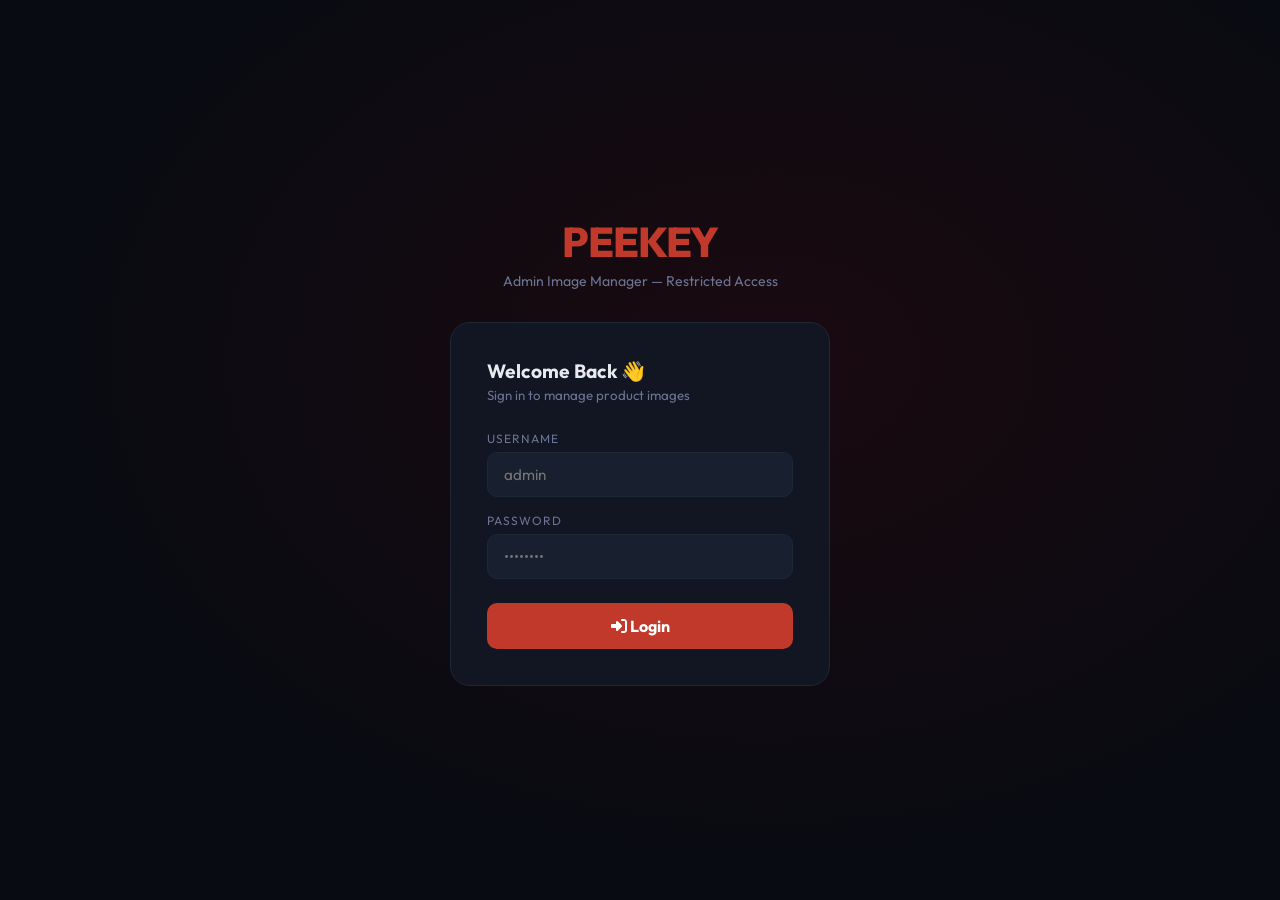
==== admin.html @ ff183974 "update" ====
<!DOCTYPE html>
<html lang="en">
<head>
<meta charset="UTF-8">
<meta name="viewport" content="width=device-width,initial-scale=1">
<title>Peekey Admin</title>
<link href="https://fonts.googleapis.com/css2?family=Outfit:wght@400;600;700;800&display=swap" rel="stylesheet">
<link rel="stylesheet" href="https://cdnjs.cloudflare.com/ajax/libs/font-awesome/6.4.0/css/all.min.css">
<style>
*{margin:0;padding:0;box-sizing:border-box}
:root{--bg:#080b12;--card:#111622;--card2:#181f2e;--red:#c0392b;--border:#1e2738;--text:#e8eaf0;--muted:#6b7494;--green:#10b981;--orange:#f59e0b}
body{font-family:'Outfit',sans-serif;background:var(--bg);color:var(--text);min-height:100vh}

/* ── LOGIN ── */
#loginPage{min-height:100vh;display:flex;align-items:center;justify-content:center;background:radial-gradient(ellipse at 60% 40%,#1a0a10 0%,var(--bg) 70%)}
.login-wrap{width:100%;max-width:420px;padding:20px}
.login-logo{text-align:center;margin-bottom:32px}
.login-logo h1{font-size:2.6rem;font-weight:800;color:var(--red);letter-spacing:-1px}
.login-logo p{color:var(--muted);font-size:.88rem;margin-top:4px}
.login-card{background:var(--card);border:1px solid var(--border);border-radius:20px;padding:36px}
.login-card h2{font-size:1.2rem;font-weight:700;margin-bottom:4px}
.login-card .sub{color:var(--muted);font-size:.83rem;margin-bottom:28px}
.lfield{margin-bottom:16px}
.lfield label{display:block;font-size:.75rem;color:var(--muted);margin-bottom:6px;text-transform:uppercase;letter-spacing:1px}
.lfield input{width:100%;padding:12px 16px;background:var(--card2);border:1px solid var(--border);border-radius:10px;color:var(--text);font-family:'Outfit',sans-serif;font-size:.95rem;outline:none;transition:.2s}
.lfield input:focus{border-color:var(--red)}
.lbtn{width:100%;padding:13px;background:var(--red);color:#fff;border:none;border-radius:10px;font-family:'Outfit',sans-serif;font-weight:700;font-size:1rem;cursor:pointer;margin-top:8px;transition:.2s}
.lbtn:hover{background:#a93226}
.lerr{color:#ef4444;font-size:.82rem;margin-top:10px;text-align:center;display:none}

/* ── DASHBOARD ── */
#dashboard{display:none}
.topbar{background:#0d1117;border-bottom:1px solid var(--border);padding:0 28px;height:58px;display:flex;align-items:center;justify-content:space-between;position:sticky;top:0;z-index:100}
.topbar-brand{font-size:1.2rem;font-weight:800;color:var(--red)}
.topbar-brand span{color:var(--text);font-weight:400;font-size:.78rem;margin-left:8px}
.topbar-actions{display:flex;gap:10px;align-items:center}
.tbtn{padding:7px 16px;border-radius:8px;border:1px solid var(--border);background:transparent;color:var(--muted);font-size:.8rem;cursor:pointer;font-family:'Outfit',sans-serif;transition:.2s;text-decoration:none;display:inline-flex;align-items:center;gap:6px}
.tbtn:hover{border-color:var(--red);color:var(--red)}

.main{max-width:1100px;margin:0 auto;padding:30px 24px}

/* Stats */
.stats{display:grid;grid-template-columns:repeat(4,1fr);gap:14px;margin-bottom:30px}
.stat{background:var(--card);border:1px solid var(--border);border-radius:14px;padding:18px 20px}
.stat .n{font-size:2rem;font-weight:800;color:var(--red)}
.stat .l{color:var(--muted);font-size:.78rem;margin-top:2px}

/* Upload card */
.ucard{background:var(--card);border:1px solid var(--border);border-radius:18px;padding:26px;margin-bottom:24px}
.ucard-title{font-size:1rem;font-weight:700;display:flex;align-items:center;gap:8px;margin-bottom:4px}
.ucard-title i{color:var(--red)}
.ucard-sub{color:var(--muted);font-size:.82rem;margin-bottom:22px}
.urow{display:grid;grid-template-columns:1fr 1fr;gap:14px;margin-bottom:18px}
.ufg label{display:block;font-size:.74rem;color:var(--muted);margin-bottom:6px;text-transform:uppercase;letter-spacing:1px}
.ufg input,.ufg select{width:100%;padding:11px 14px;background:var(--card2);border:1px solid var(--border);border-radius:9px;color:var(--text);font-family:'Outfit',sans-serif;font-size:.9rem;outline:none;transition:.2s}
.ufg input:focus,.ufg select:focus{border-color:var(--red)}
.ufg select option{background:var(--card2)}
.auto-detect{font-size:.75rem;color:var(--orange);margin-top:5px;display:none}
.dropzone{border:2px dashed var(--border);border-radius:14px;padding:38px;text-align:center;cursor:pointer;transition:.2s;background:var(--card2)}
.dropzone:hover,.dropzone.over{border-color:var(--red);background:#1a0810}
.dropzone i{font-size:2.4rem;color:var(--muted);display:block;margin-bottom:12px}
.dropzone p{color:var(--muted);font-size:.88rem}
.dropzone p span{color:var(--red);font-weight:600}
#fInput{display:none}
.previews{display:flex;flex-wrap:wrap;gap:10px;margin-top:16px}
.pitem{position:relative;width:88px;height:88px;border-radius:9px;overflow:hidden;border:2px solid var(--border)}
.pitem img{width:100%;height:100%;object-fit:cover}
.pitem .px{position:absolute;top:3px;right:3px;background:rgba(0,0,0,.75);border:none;color:#fff;border-radius:50%;width:20px;height:20px;font-size:.6rem;cursor:pointer;display:flex;align-items:center;justify-content:center}
.pbwrap{height:6px;background:var(--border);border-radius:3px;margin-top:14px;overflow:hidden;display:none}
.pbfill{height:100%;background:var(--red);border-radius:3px;width:0;transition:width .3s}
.uactions{display:flex;gap:10px;margin-top:16px;flex-wrap:wrap}
.ubtn{padding:11px 24px;background:var(--red);color:#fff;border:none;border-radius:9px;font-family:'Outfit',sans-serif;font-weight:700;font-size:.9rem;cursor:pointer;display:flex;align-items:center;gap:8px;transition:.2s}
.ubtn:hover{background:#a93226}
.ubtn:disabled{opacity:.4;cursor:not-allowed}

/* Config */
.cfg-toggle{color:var(--muted);font-size:.8rem;cursor:pointer;display:flex;align-items:center;gap:6px;margin-bottom:16px;user-select:none}
.cfg-toggle i{transition:.2s}
.cfg-box{background:var(--card2);border:1px solid var(--border);border-radius:10px;padding:16px;margin-bottom:18px;display:none}
.cfg-box.open{display:block}
.cfg-row{display:grid;grid-template-columns:1fr 1fr auto;gap:10px;align-items:end}
.cfg-status{font-size:.75rem;color:var(--green);margin-top:8px}

/* Product grid */
.cat-filter{display:flex;flex-wrap:wrap;gap:8px;margin-bottom:20px}
.cfbtn{padding:6px 16px;border-radius:20px;border:1px solid var(--border);background:transparent;color:var(--muted);font-size:.8rem;cursor:pointer;font-family:'Outfit',sans-serif;transition:.2s}
.cfbtn.active,.cfbtn:hover{background:var(--red);border-color:var(--red);color:#fff}
.pgrid{display:grid;grid-template-columns:repeat(auto-fill,minmax(150px,1fr));gap:14px}
.pcard{background:var(--card);border:1px solid var(--border);border-radius:12px;overflow:hidden;transition:.2s}
.pcard:hover{border-color:var(--red);transform:translateY(-2px)}
.pcard img{width:100%;height:110px;object-fit:cover}
.pcard-body{padding:10px}
.pcard-name{font-size:.8rem;font-weight:600;white-space:nowrap;overflow:hidden;text-overflow:ellipsis;margin-bottom:3px}
.pcard-cat{font-size:.65rem;color:var(--red);text-transform:uppercase;letter-spacing:1px;margin-bottom:8px}
.pdel{width:100%;padding:6px;background:rgba(239,68,68,.1);border:1px solid rgba(239,68,68,.2);border-radius:6px;color:#ef4444;font-size:.72rem;cursor:pointer;font-family:'Outfit',sans-serif;transition:.2s}
.pdel:hover{background:rgba(239,68,68,.25)}
.empty{text-align:center;padding:60px;color:#2a3048;grid-column:1/-1}
.empty i{font-size:2.5rem;display:block;margin-bottom:12px}

/* Toast */
#toast{position:fixed;bottom:24px;right:24px;background:var(--card);border:1px solid var(--border);border-radius:10px;padding:12px 20px;font-size:.85rem;z-index:9999;display:flex;align-items:center;gap:10px;transform:translateY(60px);opacity:0;transition:.35s}
#toast.show{transform:none;opacity:1}
#toast.ok i{color:var(--green)}
#toast.err i{color:#ef4444}

@media(max-width:640px){.stats{grid-template-columns:repeat(2,1fr)}.urow{grid-template-columns:1fr}.cfg-row{grid-template-columns:1fr}}
</style>
</head>
<body>

<!-- LOGIN -->
<div id="loginPage">
  <div class="login-wrap">
    <div class="login-logo">
      <h1>PEEKEY</h1>
      <p>Admin Image Manager — Restricted Access</p>
    </div>
    <div class="login-card">
      <h2>Welcome Back 👋</h2>
      <p class="sub">Sign in to manage product images</p>
      <div class="lfield"><label>Username</label><input id="lUser" type="text" placeholder="admin"></div>
      <div class="lfield"><label>Password</label><input id="lPass" type="password" placeholder="••••••••" onkeydown="if(event.key==='Enter')doLogin()"></div>
      <button class="lbtn" onclick="doLogin()"><i class="fas fa-sign-in-alt"></i> Login</button>
      <p class="lerr" id="lerr">❌ Invalid credentials. Try again.</p>
    </div>
  </div>
</div>

<!-- DASHBOARD -->
<div id="dashboard">
  <div class="topbar">
    <div class="topbar-brand">PEEKEY <span>Admin Panel</span></div>
    <div class="topbar-actions">
      <a href="index.html" class="tbtn"><i class="fas fa-store"></i> View Site</a>
      <button class="tbtn" onclick="doLogout()"><i class="fas fa-sign-out-alt"></i> Logout</button>
    </div>
  </div>

  <div class="main">
    <!-- Stats -->
    <div class="stats">
      <div class="stat"><div class="n" id="sTotal">0</div><div class="l">Total Products</div></div>
      <div class="stat"><div class="n" id="sCats">0</div><div class="l">Categories</div></div>
      <div class="stat"><div class="n" id="sWeek">0</div><div class="l">Added This Week</div></div>
      <div class="stat"><div class="n" id="sCloud" style="color:var(--green)">●</div><div class="l">Cloud Status</div></div>
    </div>

    <!-- Upload -->
    <div class="ucard">
      <div class="ucard-title"><i class="fas fa-cloud-arrow-up"></i> Upload Product Images</div>
      <div class="ucard-sub">Images are automatically sorted into the correct category on the website.</div>

      <!-- imgbb Config -->
      <div class="cfg-toggle" onclick="toggleCfg()">
        <i class="fas fa-gear" id="cfgIcon"></i> ⚙️ Image Storage API Key
        <span id="cfgStatusBadge" style="color:var(--green);margin-left:6px"></span>
      </div>
      <div class="cfg-box" id="cfgBox">
        <p style="color:var(--muted);font-size:.82rem;margin-bottom:12px">Configure your API key from <a href="https://api.imgbb.com" target="_blank" style="color:var(--red)">api.imgbb.com</a> below.</p>
        <div class="cfg-row">
          <div class="ufg" style="grid-column:1/-1"><label>imgbb API Key</label><input id="cfgKey" placeholder="Paste your imgbb API key here" type="password"></div>
        </div>
        <button class="ubtn" onclick="saveCfg()" style="margin-top:10px"><i class="fas fa-save"></i> Save API Key</button>
        <div class="cfg-status" id="cfgStatus"></div>
      </div>

      <div class="urow" style="grid-template-columns: repeat(3, 1fr); gap: 16px;">
        <div class="ufg">
          <label>Product Name</label>
          <input id="uName" placeholder="e.g. Pressure Cooker 5L" oninput="autoDetectCat(this.value)">
          <div class="auto-detect" id="autoDetect"><i class="fas fa-magic"></i> Auto-detected category</div>
        </div>
        <div class="ufg">
          <label>MRP / Price (₹)</label>
          <input id="uPrice" placeholder="e.g. 1999">
        </div>
        <div class="ufg">
          <label>Category</label>
          <select id="uCat">
            <option value="Home Appliances">🔌 Home Appliances</option>
            <option value="Kitchenware">🍳 Kitchenware</option>
            <option value="Crockery & Dining">🍽️ Crockery &amp; Dining</option>
            <option value="Pooja & Devotional">🪔 Pooja &amp; Devotional</option>
            <option value="Home Essentials">🏠 Home Essentials</option>
          </select>
        </div>
      </div>

      <div class="dropzone" id="dz" onclick="document.getElementById('fInput').click()">
        <i class="fas fa-images"></i>
        <p><span>Click to browse</span> or drag &amp; drop images here</p>
        <p style="font-size:.75rem;margin-top:6px;color:#3a4060">PNG · JPG · WEBP · Multiple files supported</p>
      </div>
      <input type="file" id="fInput" accept="image/*" multiple>

      <div class="previews" id="previews"></div>
      <div class="pbwrap" id="pbwrap"><div class="pbfill" id="pbfill"></div></div>

      <div class="uactions">
        <button class="ubtn" id="uploadBtn" onclick="doUpload()" disabled>
          <i class="fas fa-cloud-upload-alt"></i> Upload to Cloud
        </button>
        <button class="tbtn" onclick="clearFiles()"><i class="fas fa-trash"></i> Clear</button>
      </div>
    </div>

    <!-- Product Grid -->
    <div class="ucard">
      <div class="ucard-title"><i class="fas fa-th"></i> All Uploaded Products</div>
      <div class="ucard-sub">Manage images currently live on your website.</div>
      <div class="cat-filter" id="catFilter"></div>
      <div class="pgrid" id="pgrid"></div>
    </div>
  </div>
</div>

<div id="toast"><i class="fas fa-check-circle"></i><span id="toastMsg"></span></div>

<script>
// ── CONFIG ─────────────────────────────────────────────────────────
const CREDS = { user: 'admin', pass: 'peekey@2024' };
const SK = 'peekey_products_v2';
const CK = { key: 'pk_imgbb_key' };

// Auto-detect category from product name keywords
const CAT_KEYWORDS = {
  'Home Appliances': ['mixer','grinder','juicer','rice cooker','air fryer','toaster','sandwich','water heater','exhaust fan','purifier','iron','blender','oven','microwave','induction','cooktop','fan','heater'],
  'Kitchenware': ['cooker','pressure','pan','tawa','wok','kadai','pot','cookware','saucepan','stockpot','milk boiler','appam','dosa','cast iron','triply','non-stick','knife','knives','chopping','board','grater','mortar','pestle','spoon','spatula','ladle','brass utensil','brass bottle'],
  'Crockery & Dining': ['plate','bowl','mug','cup','glass','jug','tray','cutlery','fork','spoon set','dessert','cake stand','serving','dinner set','ceramic','porcelain'],
  'Pooja & Devotional': ['vilakku','nilavilakku','lamp','pooja','thali','kalash','panchapathram','bell','incense','diya','agarbatti','brass bell'],
  'Home Essentials': ['bucket','bottle','flask','lunch box','storage','jar','container','chair','rack','shelf','dustbin','laundry','basket','shoe rack','cleaning','brush','mop','broom','water bottle','steel bottle','vacuum']
};

function detectCategory(name) {
  const n = name.toLowerCase();
  for (const [cat, kws] of Object.entries(CAT_KEYWORDS)) {
    if (kws.some(k => n.includes(k))) return cat;
  }
  return null;
}

// ── AUTH ───────────────────────────────────────────────────────────
function doLogin() {
  const u = document.getElementById('lUser').value.trim();
  const p = document.getElementById('lPass').value;
  if (u === CREDS.user && p === CREDS.pass) {
    sessionStorage.setItem('pk_admin', '1');
    document.getElementById('loginPage').style.display = 'none';
    document.getElementById('dashboard').style.display = 'block';
    initDash();
  } else {
    document.getElementById('lerr').style.display = 'block';
  }
}
function doLogout() { sessionStorage.removeItem('pk_admin'); location.reload(); }

if (sessionStorage.getItem('pk_admin')) {
  document.getElementById('loginPage').style.display = 'none';
  document.getElementById('dashboard').style.display = 'block';
  window.addEventListener('DOMContentLoaded', initDash);
}

// ── INIT ───────────────────────────────────────────────────────────
function initDash() {
  const key = localStorage.getItem(CK.key) || '';
  document.getElementById('cfgKey').value = key;
  if (key) {
    document.getElementById('cfgStatusBadge').textContent = '✓ Connected';
    document.getElementById('cfgStatus').textContent = '✓ imgbb API key saved';
    document.getElementById('sCloud').textContent = '✓';
  } else {
    // Auto-open config if not set
    document.getElementById('cfgBox').classList.add('open');
  }
  renderGrid('All');
  updateStats();
}

// ── CONFIG ─────────────────────────────────────────────────────────
function toggleCfg() {
  const box = document.getElementById('cfgBox');
  box.classList.toggle('open');
  document.getElementById('cfgIcon').style.transform = box.classList.contains('open') ? 'rotate(90deg)' : '';
}
function saveCfg() {
  const key = document.getElementById('cfgKey').value.trim();
  if (!key) { showToast('Paste your imgbb API key!', 'err'); return; }
  localStorage.setItem(CK.key, key);
  document.getElementById('cfgStatusBadge').textContent = '✓ Connected';
  document.getElementById('cfgStatus').textContent = '✓ API key saved!';
  document.getElementById('sCloud').textContent = '✓';
  document.getElementById('cfgBox').classList.remove('open');
  showToast('API key saved! You can now upload images.', 'ok');
}

// ── AUTO DETECT ────────────────────────────────────────────────────
function autoDetectCat(val) {
  const cat = detectCategory(val);
  const sel = document.getElementById('uCat');
  const msg = document.getElementById('autoDetect');
  if (cat) {
    sel.value = cat;
    msg.style.display = 'block';
    msg.textContent = '✨ Auto-sorted to: ' + cat;
  } else {
    msg.style.display = 'none';
  }
}

// ── FILE HANDLING ──────────────────────────────────────────────────
let selFiles = [];

document.getElementById('dz').addEventListener('dragover', e => { e.preventDefault(); e.currentTarget.classList.add('over'); });
document.getElementById('dz').addEventListener('dragleave', e => e.currentTarget.classList.remove('over'));
document.getElementById('dz').addEventListener('drop', e => { e.preventDefault(); e.currentTarget.classList.remove('over'); addFiles([...e.dataTransfer.files]); });
document.getElementById('fInput').addEventListener('change', e => { addFiles([...e.target.files]); e.target.value = ''; });

function addFiles(files) {
  files = files.filter(f => f.type.startsWith('image/'));
  selFiles = [...selFiles, ...files];
  // Auto-detect from first file name if product name is empty
  if (!document.getElementById('uName').value && files[0]) {
    const guess = files[0].name.replace(/\.(png|jpg|jpeg|webp)$/i, '').replace(/[-_]/g, ' ');
    document.getElementById('uName').value = guess;
    autoDetectCat(guess);
  }
  renderPreviews();
  document.getElementById('uploadBtn').disabled = selFiles.length === 0;
}

function renderPreviews() {
  document.getElementById('previews').innerHTML = selFiles.map((f, i) =>
    `<div class="pitem"><img src="${URL.createObjectURL(f)}"><button class="px" onclick="rmFile(${i})"><i class="fas fa-xmark"></i></button></div>`
  ).join('');
}

function rmFile(i) { selFiles.splice(i, 1); renderPreviews(); document.getElementById('uploadBtn').disabled = !selFiles.length; }
function clearFiles() { selFiles = []; renderPreviews(); document.getElementById('uploadBtn').disabled = true; document.getElementById('uName').value = ''; document.getElementById('autoDetect').style.display = 'none'; }

// ── UPLOAD via imgbb ───────────────────────────────────────────────
async function doUpload() {
  const name = document.getElementById('uName').value.trim();
  const cat = document.getElementById('uCat').value;
  const apiKey = localStorage.getItem(CK.key) || '';
  if (!name) { showToast('Enter a product name!', 'err'); return; }
  if (!apiKey) {
    document.getElementById('cfgBox').classList.add('open');
    showToast('⚙️ Paste your imgbb API key first!', 'err');
    return;
  }
  if (!selFiles.length) { showToast('Select images to upload!', 'err'); return; }

  const btn = document.getElementById('uploadBtn');
  const pbw = document.getElementById('pbwrap');
  const pbf = document.getElementById('pbfill');
  btn.disabled = true;
  btn.innerHTML = '<i class="fas fa-spinner fa-spin"></i> Uploading...';
  pbw.style.display = 'block';

  const products = getProducts();
  let done = 0;
  for (const file of selFiles) {
    try {
      // Convert to base64
      const b64 = await toBase64(file);
      const fd = new FormData();
      fd.append('key', apiKey);
      fd.append('image', b64.split(',')[1]); // strip data:...;base64,
      fd.append('name', name.replace(/\s+/g,'-'));
      const r = await fetch('https://api.imgbb.com/1/upload', { method: 'POST', body: fd });
      const d = await r.json();
      if (d.success && d.data?.url) {
        const price = document.getElementById('uPrice').value.trim();
        products.push({ id: d.data.id, name, price, category: cat, url: d.data.display_url || d.data.url, at: Date.now() });
      } else {
        showToast('Upload error: ' + (d.error?.message || 'Check API key'), 'err');
      }
    } catch(e) { showToast('Network error. Check internet.', 'err'); }
    done++;
    pbf.style.width = Math.round(done / selFiles.length * 100) + '%';
  }

  saveProducts(products);
  clearFiles();
  document.getElementById('uPrice').value = '';
  btn.disabled = false;
  btn.innerHTML = '<i class="fas fa-cloud-upload-alt"></i> Upload to Cloud';
  pbw.style.display = 'none'; pbf.style.width = '0';
  showToast(`✅ ${done} image(s) uploaded & live on website!`, 'ok');
  renderGrid(currentFilter);
  updateStats();
}

function toBase64(file) {
  return new Promise((res, rej) => {
    const r = new FileReader();
    r.onload = () => res(r.result);
    r.onerror = rej;
    r.readAsDataURL(file);
  });
}

// ── GRID ───────────────────────────────────────────────────────────
let currentFilter = 'All';
function renderGrid(filter) {
  currentFilter = filter;
  const products = getProducts();
  const filtered = filter === 'All' ? products : products.filter(p => p.category === filter);

  // Filter buttons
  const cats = ['All', ...new Set(products.map(p => p.category))];
  document.getElementById('catFilter').innerHTML = cats.map(c =>
    `<button class="cfbtn ${c === filter ? 'active' : ''}" onclick="renderGrid('${c}')">${c}</button>`
  ).join('');

  // Grid
  const grid = document.getElementById('pgrid');
  if (!filtered.length) {
    grid.innerHTML = `<div class="empty"><i class="fas fa-box-open"></i>No products yet. Upload some images above!</div>`;
    return;
  }
  grid.innerHTML = filtered.map((p, i) => {
    const ri = products.indexOf(p);
    return `<div class="pcard" style="background:var(--card2);border:1px solid var(--border);border-radius:14px;overflow:hidden;padding:12px;display:flex;flex-direction:column;gap:8px;">
      <img src="${p.url}" alt="${p.name}" style="width:100%;height:100px;object-fit:contain;border-radius:8px;">
      <div class="pcard-body" style="padding:0;display:flex;flex-direction:column;gap:6px;">
        <div>
          <label style="font-size:0.65rem;color:var(--muted);font-weight:700;display:block;margin-bottom:2px;text-transform:uppercase;">Product Name</label>
          <input type="text" value="${p.name}" onchange="updateProduct(${ri}, 'name', this.value)" style="width:100%;padding:4px 8px;background:var(--card);color:var(--text);border:1px solid var(--border);border-radius:6px;font-size:0.8rem;outline:none;">
        </div>
        <div>
          <label style="font-size:0.65rem;color:var(--muted);font-weight:700;display:block;margin-bottom:2px;text-transform:uppercase;">MRP / Price (₹)</label>
          <input type="text" value="${p.price || ''}" placeholder="e.g. 1999" onchange="updateProduct(${ri}, 'price', this.value)" style="width:100%;padding:4px 8px;background:var(--card);color:var(--text);border:1px solid var(--border);border-radius:6px;font-size:0.8rem;outline:none;">
        </div>
        <div>
          <label style="font-size:0.65rem;color:var(--muted);font-weight:700;display:block;margin-bottom:2px;text-transform:uppercase;">Category</label>
          <select onchange="updateProduct(${ri}, 'category', this.value)" style="width:100%;padding:4px;background:var(--card);color:var(--text);border:1px solid var(--border);border-radius:6px;font-size:0.8rem;outline:none;cursor:pointer;">
            <option value="Home Appliances" ${p.category==='Home Appliances'?'selected':''}>🔌 Home Appliances</option>
            <option value="Kitchenware" ${p.category==='Kitchenware'?'selected':''}>🍳 Kitchenware</option>
            <option value="Crockery & Dining" ${p.category==='Crockery & Dining'?'selected':''}>🍽️ Crockery & Dining</option>
            <option value="Pooja & Devotional" ${p.category==='Pooja & Devotional'?'selected':''}>🪔 Pooja & Devotional</option>
            <option value="Home Essentials" ${p.category==='Home Essentials'?'selected':''}>🏠 Home Essentials</option>
          </select>
        </div>
        <button class="pdel" onclick="delProduct(${ri})" style="width:100%;margin-top:4px;"><i class="fas fa-trash"></i> Remove</button>
      </div>
    </div>`;
  }).join('');
}

function updateProduct(index, field, value) {
  const products = getProducts();
  if (products[index]) {
    products[index][field] = value;
    saveProducts(products);
    showToast('Product updated!', 'ok');
    updateStats();
  }
}

function delProduct(i) {
  if (!confirm('Remove this product from the website?')) return;
  const products = getProducts();
  products.splice(i, 1);
  saveProducts(products);
  showToast('Product removed', 'ok');
  renderGrid(currentFilter);
  updateStats();
}

function updateStats() {
  const p = getProducts();
  document.getElementById('sTotal').textContent = p.length;
  document.getElementById('sCats').textContent = new Set(p.map(x => x.category)).size;
  const wk = Date.now() - 7 * 86400000;
  document.getElementById('sWeek').textContent = p.filter(x => x.at > wk).length;
}

// ── STORAGE ────────────────────────────────────────────────────────
const DEFAULT_PRODUCTS = [
  { id: "def-mixer", name: "Mixer Grinder", category: "Home Appliances", url: "Mixer Grinder.png", price: "", at: 1718360000000 },
  { id: "def-wet", name: "Wet Grinder", category: "Home Appliances", url: "Wet Grinder.png", price: "", at: 1718360000000 },
  { id: "def-juicer", name: "Juicer", category: "Home Appliances", url: "Juicer.png", price: "", at: 1718360000000 },
  { id: "def-rice", name: "Rice Cooker", category: "Home Appliances", url: "Rice Cooker.png", price: "", at: 1718360000000 },
  { id: "def-air", name: "Air Fryer", category: "Home Appliances", url: "Air Fryer.png", price: "", at: 1718360000000 },
  { id: "def-toaster", name: "Toaster", category: "Home Appliances", url: "Toaster.png", price: "", at: 1718360000000 },
  { id: "def-sandwich", name: "Sandwich Maker", category: "Home Appliances", url: "Sandwich Maker.png", price: "", at: 1718360000000 },
  { id: "def-heater", name: "Water Heater", category: "Home Appliances", url: "Water Heater.png", price: "", at: 1718360000000 },
  { id: "def-fan", name: "Exhaust Fan", category: "Home Appliances", url: "Exhaust Fan.png", price: "", at: 1718360000000 },
  { id: "def-purifier", name: "Water Purifier", category: "Home Appliances", url: "Water Purifier.png", price: "", at: 1718360000000 },
  { id: "def-triply", name: "Triply Cookware", category: "Kitchenware", url: "Triply Cookware.png", price: "", at: 1718360000000 },
  { id: "def-cast", name: "Cast Iron Cookware", category: "Kitchenware", url: "Cast Iron Cookware.png", price: "", at: 1718360000000 },
  { id: "def-nonstick", name: "Non-Stick Cookware", category: "Kitchenware", url: "Non-Stick Cookware.png", price: "", at: 1718360000000 },
  { id: "def-fry", name: "Fry Pan", category: "Kitchenware", url: "Fry Pan.png", price: "", at: 1718360000000 },
  { id: "def-tawa", name: "Dosa Tawa", category: "Kitchenware", url: "Dosa Tawa.png", price: "", at: 1718360000000 },
  { id: "def-appam", name: "Appam Pan", category: "Kitchenware", url: "Appam Pan.png", price: "", at: 1718360000000 },
  { id: "def-sauce", name: "Sauce Pan", category: "Kitchenware", url: "Sauce Pan.png", price: "", at: 1718360000000 },
  { id: "def-stock", name: "Stock Pot", category: "Kitchenware", url: "Stock Pot.png", price: "", at: 1718360000000 },
  { id: "def-boiler", name: "Milk Boiler", category: "Kitchenware", url: "Milk Boiler.png", price: "", at: 1718360000000 },
  { id: "def-copper", name: "Copper Bottles", category: "Kitchenware", url: "brass bottle.png", price: "", at: 1718360000000 },
  { id: "def-brass", name: "Brass Utensils", category: "Kitchenware", url: "Brass Utensils.png", price: "", at: 1718360000000 },
  { id: "def-wooden", name: "Wooden Spoons", category: "Kitchenware", url: "Wooden Spoon.png", price: "", at: 1718360000000 },
  { id: "def-chop", name: "Chopping Boards", category: "Kitchenware", url: "Chopping Boards.png", price: "", at: 1718360000000 },
  { id: "def-knives", name: "Kitchen Knives", category: "Kitchenware", url: "Kitchen Knives.png", price: "", at: 1718360000000 },
  { id: "def-graters", name: "Graters", category: "Kitchenware", url: "Graters.png", price: "", at: 1718360000000 },
  { id: "def-mortar", name: "Mortar & Pestle", category: "Kitchenware", url: "Mortar and Pestle.png", price: "", at: 1718360000000 },
  { id: "def-cplates", name: "Ceramic Plates", category: "Crockery & Dining", url: "Ceramic Plates.png", price: "", at: 1718360000000 },
  { id: "def-ssplates", name: "SS Plates", category: "Crockery & Dining", url: "Stainless Steel Plates.png", price: "", at: 1718360000000 },
  { id: "def-sbowls", name: "Soup Bowls", category: "Crockery & Dining", url: "Soup Bowls.png", price: "", at: 1718360000000 },
  { id: "def-svbowls", name: "Serving Bowls", category: "Crockery & Dining", url: "Serving Bowls.png", price: "", at: 1718360000000 },
  { id: "def-mugs", name: "Coffee Mugs", category: "Crockery & Dining", url: "Coffee Mugs.png", price: "", at: 1718360000000 },
  { id: "def-jugs", name: "Water Jugs", category: "Crockery & Dining", url: "Water Jugs.png", price: "", at: 1718360000000 },
  { id: "def-trays", name: "Serving Trays", category: "Crockery & Dining", url: "Serving Trays.png", price: "", at: 1718360000000 },
  { id: "def-cutlery", name: "Cutlery Sets", category: "Crockery & Dining", url: "Cutlery Sets.png", price: "", at: 1718360000000 },
  { id: "def-spoons", name: "Spoons", category: "Crockery & Dining", url: "Spoons.png", price: "", at: 1718360000000 },
  { id: "def-stands", name: "Cake Stands", category: "Crockery & Dining", url: "Cake Stands.png", price: "", at: 1718360000000 },
  { id: "def-dplates", name: "Dessert Plates", category: "Crockery & Dining", url: "Dessert Plates.png", price: "", at: 1718360000000 },
  { id: "def-containers", name: "Storage Containers", category: "Crockery & Dining", url: "Storage Containers.png", price: "", at: 1718360000000 },
  { id: "def-nilavilakku", name: "Kerala Nilavilakku", category: "Pooja & Devotional", url: "Kerala Nilavilakku.png", price: "", at: 1718360000000 },
  { id: "def-bvilakku", name: "Brass Vilakku", category: "Pooja & Devotional", url: "Brass Vilakku.png", price: "", at: 1718360000000 },
  { id: "def-kvilakku", name: "Kuthu Vilakku", category: "Pooja & Devotional", url: "Kuthu Vilakku.png", price: "", at: 1718360000000 },
  { id: "def-bell", name: "Brass Bell", category: "Pooja & Devotional", url: "Brass Bell.png", price: "", at: 1718360000000 },
  { id: "def-thali", name: "Pooja Thali", category: "Pooja & Devotional", url: "Pooja Thali.png", price: "", at: 1718360000000 },
  { id: "def-kalash", name: "Copper Kalash", category: "Pooja & Devotional", url: "Copper Kalash.png", price: "", at: 1718360000000 },
  { id: "def-panchapathram", name: "Panchapathram Set", category: "Pooja & Devotional", url: "Panchapathram Set.png", price: "", at: 1718360000000 },
  { id: "def-wbottle", name: "Water Bottles", category: "Home Essentials", url: "water bottle.png", price: "", at: 1718360000000 },
  { id: "def-sbottle", name: "Steel Bottles", category: "Home Essentials", url: "steel water bottle.png", price: "", at: 1718360000000 },
  { id: "def-flask", name: "Vacuum Flasks", category: "Home Essentials", url: "vacuum flask.png", price: "", at: 1718360000000 },
  { id: "def-lunch", name: "Lunch Boxes", category: "Home Essentials", url: "lunch box.png", price: "", at: 1718360000000 },
  { id: "def-fstorage", name: "Food Storage", category: "Home Essentials", url: "Food Storage Containers.png", price: "", at: 1718360000000 },
  { id: "def-jars", name: "Storage Jars", category: "Home Essentials", url: "Kitchen Storage Jars.png", price: "", at: 1718360000000 },
  { id: "def-pchairs", name: "Plastic Chairs", category: "Home Essentials", url: "Plastic Chairs.png", price: "", at: 1718360000000 },
  { id: "def-fchairs", name: "Folding Chairs", category: "Home Essentials", url: "foldable Chairs.png", price: "", at: 1718360000000 },
  { id: "def-bins", name: "Dustbins", category: "Home Essentials", url: "Dustbins.png", price: "", at: 1718360000000 },
  { id: "def-baskets", name: "Laundry Baskets", category: "Home Essentials", url: "Laundry Baskets.png", price: "", at: 1718360000000 },
  { id: "def-kracks", name: "Kitchen Racks", category: "Home Essentials", url: "Kitchen Racks.png", price: "", at: 1718360000000 },
  { id: "def-sracks", name: "Shoe Racks", category: "Home Essentials", url: "Shoe Racks.png", price: "", at: 1718360000000 },
  { id: "def-buckets", name: "Buckets", category: "Home Essentials", url: "Buckets.png", price: "", at: 1718360000000 },
  { id: "def-brushes", name: "Cleaning Brushes", category: "Home Essentials", url: "Cleaning Brushes.png", price: "", at: 1718360000000 }
];

if (!localStorage.getItem('pk_initialized')) {
  localStorage.setItem(SK, JSON.stringify(DEFAULT_PRODUCTS));
  localStorage.setItem('pk_initialized', '1');
} else {
  // Sanitize legacy asset paths in LocalStorage
  try {
    let stored = localStorage.getItem(SK);
    if (stored) {
      let parsed = JSON.parse(stored);
      let updated = false;
      parsed.forEach(p => {
        if (p.url && p.url.includes('/')) {
          p.url = p.url.split('/').pop();
          updated = true;
        }
      });
      if (updated) {
        localStorage.setItem(SK, JSON.stringify(parsed));
      }
    }
  } catch(e) {}
}

function getProducts() { try { return JSON.parse(localStorage.getItem(SK) || '[]'); } catch { return []; } }
function saveProducts(arr) { localStorage.setItem(SK, JSON.stringify(arr)); }

// ── TOAST ──────────────────────────────────────────────────────────
function showToast(msg, type = 'ok') {
  const t = document.getElementById('toast');
  t.querySelector('i').className = type === 'ok' ? 'fas fa-check-circle' : 'fas fa-circle-xmark';
  document.getElementById('toastMsg').textContent = msg;
  t.className = 'show ' + type;
  setTimeout(() => t.className = '', 3500);
}
</script>
</body>
</html>
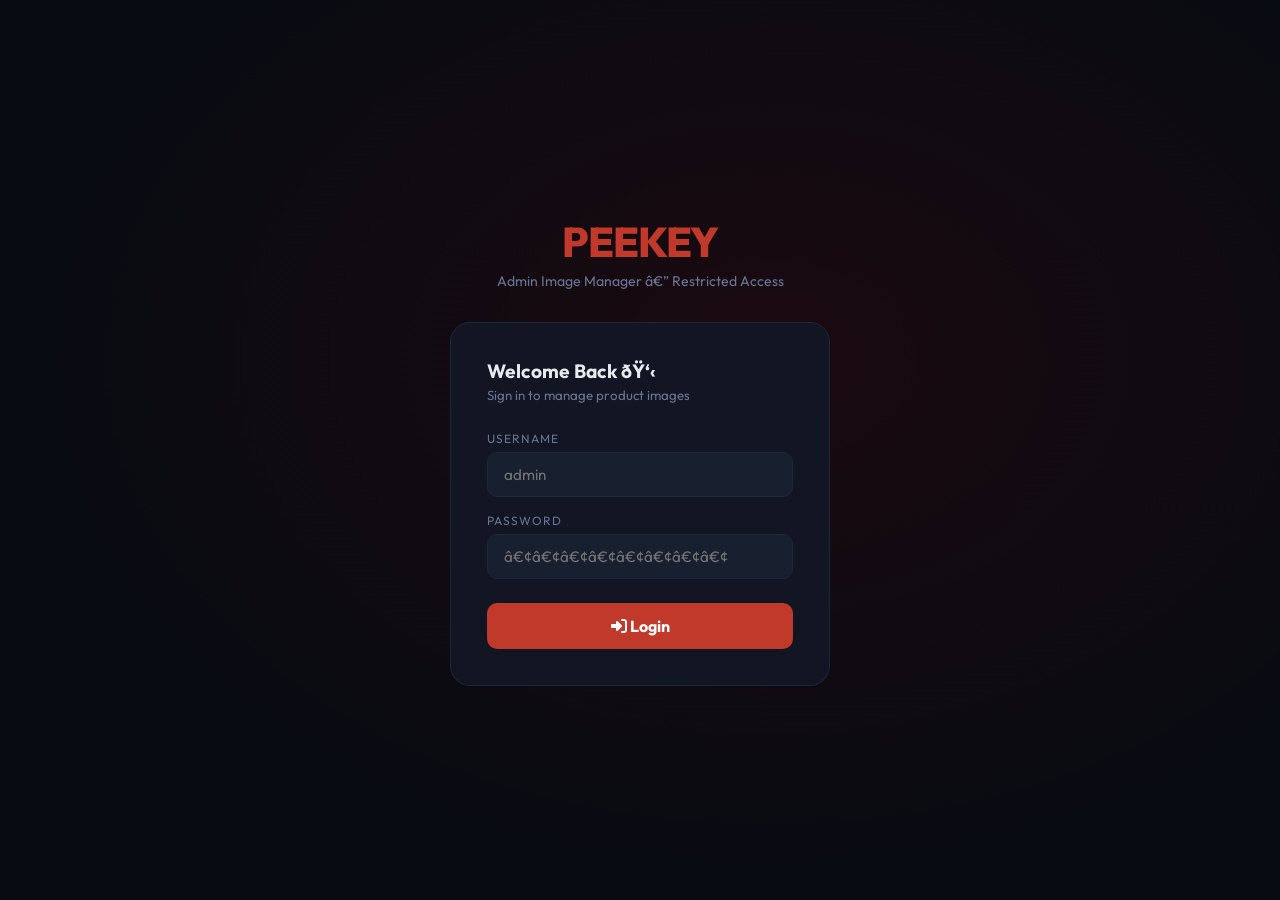
==== commit 5e2908e0: "update" ====
--- a/admin.html
+++ b/admin.html
@@ -1,4 +1,4 @@
-<!DOCTYPE html>
+﻿<!DOCTYPE html>
 <html lang="en">
 <head>
 <meta charset="UTF-8">
@@ -11,7 +11,7 @@
 :root{--bg:#080b12;--card:#111622;--card2:#181f2e;--red:#c0392b;--border:#1e2738;--text:#e8eaf0;--muted:#6b7494;--green:#10b981;--orange:#f59e0b}
 body{font-family:'Outfit',sans-serif;background:var(--bg);color:var(--text);min-height:100vh}
 
-/* ── LOGIN ── */
+/* â”€â”€ LOGIN â”€â”€ */
 #loginPage{min-height:100vh;display:flex;align-items:center;justify-content:center;background:radial-gradient(ellipse at 60% 40%,#1a0a10 0%,var(--bg) 70%)}
 .login-wrap{width:100%;max-width:420px;padding:20px}
 .login-logo{text-align:center;margin-bottom:32px}
@@ -28,7 +28,7 @@
 .lbtn:hover{background:#a93226}
 .lerr{color:#ef4444;font-size:.82rem;margin-top:10px;text-align:center;display:none}
 
-/* ── DASHBOARD ── */
+/* â”€â”€ DASHBOARD â”€â”€ */
 #dashboard{display:none}
 .topbar{background:#0d1117;border-bottom:1px solid var(--border);padding:0 28px;height:58px;display:flex;align-items:center;justify-content:space-between;position:sticky;top:0;z-index:100}
 .topbar-brand{font-size:1.2rem;font-weight:800;color:var(--red)}
@@ -103,6 +103,42 @@
 #toast.ok i{color:var(--green)}
 #toast.err i{color:#ef4444}
 
+/* Style for new Dual Dropzone in Admin Overlay */
+.ap-dual-dz {
+  display: grid;
+  grid-template-columns: 1fr 1fr;
+  gap: 14px;
+  margin-bottom: 18px;
+}
+.ap-dz-wrap {
+  display: flex;
+  flex-direction: column;
+}
+.ap-dz-badge {
+  display: inline-block;
+  padding: 4px 10px;
+  border-radius: 6px;
+  font-size: 0.65rem;
+  font-weight: 700;
+  margin-bottom: 8px;
+  width: fit-content;
+  text-transform: uppercase;
+  letter-spacing: 0.5px;
+}
+.ap-dz-badge.required {
+  background: rgba(192, 57, 43, 0.15);
+  color: var(--red);
+}
+.ap-dz-badge.optional {
+  background: rgba(245, 158, 11, 0.15);
+  color: var(--orange);
+}
+@media (max-width: 600px) {
+  .ap-dual-dz {
+    grid-template-columns: 1fr;
+  }
+}
+
 @media(max-width:640px){.stats{grid-template-columns:repeat(2,1fr)}.urow{grid-template-columns:1fr}.cfg-row{grid-template-columns:1fr}}
 </style>
 </head>
@@ -113,15 +149,15 @@
   <div class="login-wrap">
     <div class="login-logo">
       <h1>PEEKEY</h1>
-      <p>Admin Image Manager — Restricted Access</p>
+      <p>Admin Image Manager â€” Restricted Access</p>
     </div>
     <div class="login-card">
-      <h2>Welcome Back 👋</h2>
+      <h2>Welcome Back ðŸ‘‹</h2>
       <p class="sub">Sign in to manage product images</p>
       <div class="lfield"><label>Username</label><input id="lUser" type="text" placeholder="admin"></div>
-      <div class="lfield"><label>Password</label><input id="lPass" type="password" placeholder="••••••••" onkeydown="if(event.key==='Enter')doLogin()"></div>
+      <div class="lfield"><label>Password</label><input id="lPass" type="password" placeholder="â€¢â€¢â€¢â€¢â€¢â€¢â€¢â€¢" onkeydown="if(event.key==='Enter')doLogin()"></div>
       <button class="lbtn" onclick="doLogin()"><i class="fas fa-sign-in-alt"></i> Login</button>
-      <p class="lerr" id="lerr">❌ Invalid credentials. Try again.</p>
+      <p class="lerr" id="lerr">âŒ Invalid credentials. Try again.</p>
     </div>
   </div>
 </div>
@@ -142,7 +178,7 @@
       <div class="stat"><div class="n" id="sTotal">0</div><div class="l">Total Products</div></div>
       <div class="stat"><div class="n" id="sCats">0</div><div class="l">Categories</div></div>
       <div class="stat"><div class="n" id="sWeek">0</div><div class="l">Added This Week</div></div>
-      <div class="stat"><div class="n" id="sCloud" style="color:var(--green)">●</div><div class="l">Cloud Status</div></div>
+      <div class="stat"><div class="n" id="sCloud" style="color:var(--green)">â—</div><div class="l">Cloud Status</div></div>
     </div>
 
     <!-- Upload -->
@@ -152,15 +188,25 @@
 
       <!-- imgbb Config -->
       <div class="cfg-toggle" onclick="toggleCfg()">
-        <i class="fas fa-gear" id="cfgIcon"></i> ⚙️ Image Storage API Key
+        <i class="fas fa-gear" id="cfgIcon"></i> âš™ï¸ Image Storage API Key
         <span id="cfgStatusBadge" style="color:var(--green);margin-left:6px"></span>
       </div>
       <div class="cfg-box" id="cfgBox">
-        <p style="color:var(--muted);font-size:.82rem;margin-bottom:12px">Configure your API key from <a href="https://api.imgbb.com" target="_blank" style="color:var(--red)">api.imgbb.com</a> below.</p>
-        <div class="cfg-row">
-          <div class="ufg" style="grid-column:1/-1"><label>imgbb API Key</label><input id="cfgKey" placeholder="Paste your imgbb API key here" type="password"></div>
-        </div>
-        <button class="ubtn" onclick="saveCfg()" style="margin-top:10px"><i class="fas fa-save"></i> Save API Key</button>
+        <p style="color:var(--muted);font-size:.82rem;margin-bottom:12px">Choose your API key option for uploading images to <a href="https://api.imgbb.com" target="_blank" style="color:var(--red)">imgbb.com</a>.</p>
+        <div style="display:flex; flex-direction:column; gap:10px; margin-bottom:14px;">
+          <label style="display:flex; align-items:center; gap:8px; font-size:0.85rem; cursor:pointer;">
+            <input type="radio" name="apiKeyOpt" id="optDefault" value="default" onchange="updateApiUi()" checked>
+            <span>Use Default Permanent API Key (built-in)</span>
+          </label>
+          <label style="display:flex; align-items:center; gap:8px; font-size:0.85rem; cursor:pointer;">
+            <input type="radio" name="apiKeyOpt" id="optCustom" value="custom" onchange="updateApiUi()">
+            <span>Paste Custom API Key</span>
+          </label>
+        </div>
+        <div class="cfg-row" id="customKeyRow" style="display:none;">
+          <div class="ufg" style="grid-column:1/-1"><label>imgbb API Key</label><input id="cfgKey" placeholder="Paste your custom imgbb API key here" type="password"></div>
+        </div>
+        <button class="ubtn" onclick="saveCfg()" style="margin-top:10px"><i class="fas fa-save"></i> Save Configuration</button>
         <div class="cfg-status" id="cfgStatus"></div>
       </div>
 
@@ -171,29 +217,46 @@
           <div class="auto-detect" id="autoDetect"><i class="fas fa-magic"></i> Auto-detected category</div>
         </div>
         <div class="ufg">
-          <label>MRP / Price (₹)</label>
+          <label>MRP / Price (â‚¹)</label>
           <input id="uPrice" placeholder="e.g. 1999">
         </div>
         <div class="ufg">
           <label>Category</label>
           <select id="uCat">
-            <option value="Home Appliances">🔌 Home Appliances</option>
-            <option value="Kitchenware">🍳 Kitchenware</option>
-            <option value="Crockery & Dining">🍽️ Crockery &amp; Dining</option>
-            <option value="Pooja & Devotional">🪔 Pooja &amp; Devotional</option>
-            <option value="Home Essentials">🏠 Home Essentials</option>
+            <option value="Home Appliances">ðŸ”Œ Home Appliances</option>
+            <option value="Kitchenware">ðŸ³ Kitchenware</option>
+            <option value="Crockery & Dining">ðŸ½ï¸ Crockery &amp; Dining</option>
+            <option value="Pooja & Devotional">ðŸª” Pooja &amp; Devotional</option>
+            <option value="Home Essentials">ðŸ  Home Essentials</option>
+            <option value="Electrical & Lighting">ðŸ’¡ Electrical &amp; Lighting</option>
+            <option value="Gas Stoves & Hobs">ðŸ”¥ Gas Stoves &amp; Hobs</option>
           </select>
         </div>
       </div>
 
-      <div class="dropzone" id="dz" onclick="document.getElementById('fInput').click()">
-        <i class="fas fa-images"></i>
-        <p><span>Click to browse</span> or drag &amp; drop images here</p>
-        <p style="font-size:.75rem;margin-top:6px;color:#3a4060">PNG · JPG · WEBP · Multiple files supported</p>
+      <div class="ap-dual-dz">
+        <!-- Product Image Dropzone -->
+        <div class="ap-dz-wrap">
+          <span class="ap-dz-badge required">â˜… Product Image (Required)</span>
+          <div class="dropzone" id="dz" onclick="document.getElementById('fInput').click()" style="padding: 24px;">
+            <i class="fas fa-image" style="font-size: 2rem; margin-bottom: 8px;"></i>
+            <p style="font-size: 0.82rem;"><span>Click to browse</span> or drag &amp; drop</p>
+          </div>
+          <input type="file" id="fInput" accept="image/*">
+          <div class="previews" id="previews" style="margin-top: 8px;"></div>
+        </div>
+
+        <!-- Description Image Dropzone -->
+        <div class="ap-dz-wrap">
+          <span class="ap-dz-badge optional">âœ¦ Description / Spec (Optional)</span>
+          <div class="dropzone" id="descDz" onclick="document.getElementById('descFInput').click()" style="padding: 24px;">
+            <i class="fas fa-file-invoice" style="font-size: 2rem; color: var(--orange); margin-bottom: 8px;"></i>
+            <p style="font-size: 0.82rem;"><span style="color: var(--orange);">Click to browse</span> or drag &amp; drop</p>
+          </div>
+          <input type="file" id="descFInput" accept="image/*">
+          <div class="previews" id="descPreviews" style="margin-top: 8px;"></div>
+        </div>
       </div>
-      <input type="file" id="fInput" accept="image/*" multiple>
-
-      <div class="previews" id="previews"></div>
       <div class="pbwrap" id="pbwrap"><div class="pbfill" id="pbfill"></div></div>
 
       <div class="uactions">
@@ -217,7 +280,7 @@
 <div id="toast"><i class="fas fa-check-circle"></i><span id="toastMsg"></span></div>
 
 <script>
-// ── CONFIG ─────────────────────────────────────────────────────────
+// â”€â”€ CONFIG â”€â”€â”€â”€â”€â”€â”€â”€â”€â”€â”€â”€â”€â”€â”€â”€â”€â”€â”€â”€â”€â”€â”€â”€â”€â”€â”€â”€â”€â”€â”€â”€â”€â”€â”€â”€â”€â”€â”€â”€â”€â”€â”€â”€â”€â”€â”€â”€â”€â”€â”€â”€â”€â”€â”€â”€â”€
 const CREDS = { user: 'admin', pass: 'peekey@2024' };
 const SK = 'peekey_products_v2';
 const CK = { key: 'pk_imgbb_key' };
@@ -228,7 +291,9 @@
   'Kitchenware': ['cooker','pressure','pan','tawa','wok','kadai','pot','cookware','saucepan','stockpot','milk boiler','appam','dosa','cast iron','triply','non-stick','knife','knives','chopping','board','grater','mortar','pestle','spoon','spatula','ladle','brass utensil','brass bottle'],
   'Crockery & Dining': ['plate','bowl','mug','cup','glass','jug','tray','cutlery','fork','spoon set','dessert','cake stand','serving','dinner set','ceramic','porcelain'],
   'Pooja & Devotional': ['vilakku','nilavilakku','lamp','pooja','thali','kalash','panchapathram','bell','incense','diya','agarbatti','brass bell'],
-  'Home Essentials': ['bucket','bottle','flask','lunch box','storage','jar','container','chair','rack','shelf','dustbin','laundry','basket','shoe rack','cleaning','brush','mop','broom','water bottle','steel bottle','vacuum']
+  'Home Essentials': ['bucket','bottle','flask','lunch box','storage','jar','container','chair','rack','shelf','dustbin','laundry','basket','shoe rack','cleaning','brush','mop','broom','water bottle','steel bottle','vacuum'],
+  'Electrical & Lighting': ['bulb','led','tube','switch','wire','plug','socket','holder','extension','torch','lamp','battery','cables','adapter','light'],
+  'Gas Stoves & Hobs': ['stove','gas','hob','burner','regulator','pipe','lighter']
 };
 
 function detectCategory(name) {
@@ -239,7 +304,7 @@
   return null;
 }
 
-// ── AUTH ───────────────────────────────────────────────────────────
+// â”€â”€ AUTH â”€â”€â”€â”€â”€â”€â”€â”€â”€â”€â”€â”€â”€â”€â”€â”€â”€â”€â”€â”€â”€â”€â”€â”€â”€â”€â”€â”€â”€â”€â”€â”€â”€â”€â”€â”€â”€â”€â”€â”€â”€â”€â”€â”€â”€â”€â”€â”€â”€â”€â”€â”€â”€â”€â”€â”€â”€â”€â”€
 function doLogin() {
   const u = document.getElementById('lUser').value.trim();
   const p = document.getElementById('lPass').value;
@@ -260,40 +325,61 @@
   window.addEventListener('DOMContentLoaded', initDash);
 }
 
-// ── INIT ───────────────────────────────────────────────────────────
+// â”€â”€ INIT â”€â”€â”€â”€â”€â”€â”€â”€â”€â”€â”€â”€â”€â”€â”€â”€â”€â”€â”€â”€â”€â”€â”€â”€â”€â”€â”€â”€â”€â”€â”€â”€â”€â”€â”€â”€â”€â”€â”€â”€â”€â”€â”€â”€â”€â”€â”€â”€â”€â”€â”€â”€â”€â”€â”€â”€â”€â”€â”€
+function updateApiUi() {
+  const isCustom = document.getElementById('optCustom').checked;
+  document.getElementById('customKeyRow').style.display = isCustom ? 'grid' : 'none';
+}
+
 function initDash() {
+  const useDefault = localStorage.getItem('pk_use_default_key') !== 'false';
   const key = localStorage.getItem(CK.key) || '';
   document.getElementById('cfgKey').value = key;
-  if (key) {
-    document.getElementById('cfgStatusBadge').textContent = '✓ Connected';
-    document.getElementById('cfgStatus').textContent = '✓ imgbb API key saved';
-    document.getElementById('sCloud').textContent = '✓';
+  
+  if (useDefault) {
+    document.getElementById('optDefault').checked = true;
   } else {
-    // Auto-open config if not set
-    document.getElementById('cfgBox').classList.add('open');
-  }
+    document.getElementById('optCustom').checked = true;
+  }
+  updateApiUi();
+
+  document.getElementById('cfgStatusBadge').textContent = 'âœ“ Connected';
+  document.getElementById('cfgStatus').textContent = useDefault ? 'âœ“ Using Default Permanent API Key' : 'âœ“ Custom API key saved';
+  document.getElementById('sCloud').textContent = 'âœ“';
+
   renderGrid('All');
   updateStats();
 }
 
-// ── CONFIG ─────────────────────────────────────────────────────────
+// â”€â”€ CONFIG â”€â”€â”€â”€â”€â”€â”€â”€â”€â”€â”€â”€â”€â”€â”€â”€â”€â”€â”€â”€â”€â”€â”€â”€â”€â”€â”€â”€â”€â”€â”€â”€â”€â”€â”€â”€â”€â”€â”€â”€â”€â”€â”€â”€â”€â”€â”€â”€â”€â”€â”€â”€â”€â”€â”€â”€â”€
 function toggleCfg() {
   const box = document.getElementById('cfgBox');
   box.classList.toggle('open');
   document.getElementById('cfgIcon').style.transform = box.classList.contains('open') ? 'rotate(90deg)' : '';
 }
 function saveCfg() {
-  const key = document.getElementById('cfgKey').value.trim();
-  if (!key) { showToast('Paste your imgbb API key!', 'err'); return; }
-  localStorage.setItem(CK.key, key);
-  document.getElementById('cfgStatusBadge').textContent = '✓ Connected';
-  document.getElementById('cfgStatus').textContent = '✓ API key saved!';
-  document.getElementById('sCloud').textContent = '✓';
-  document.getElementById('cfgBox').classList.remove('open');
-  showToast('API key saved! You can now upload images.', 'ok');
-}
-
-// ── AUTO DETECT ────────────────────────────────────────────────────
+  const isDefault = document.getElementById('optDefault').checked;
+  if (isDefault) {
+    localStorage.setItem('pk_use_default_key', 'true');
+    document.getElementById('cfgStatusBadge').textContent = 'âœ“ Connected';
+    document.getElementById('cfgStatus').textContent = 'âœ“ Using Default Permanent API Key';
+    document.getElementById('sCloud').textContent = 'âœ“';
+    document.getElementById('cfgBox').classList.remove('open');
+    showToast('Using default permanent API key.', 'ok');
+  } else {
+    const key = document.getElementById('cfgKey').value.trim();
+    if (!key) { showToast('Paste your custom imgbb API key!', 'err'); return; }
+    localStorage.setItem('pk_use_default_key', 'false');
+    localStorage.setItem(CK.key, key);
+    document.getElementById('cfgStatusBadge').textContent = 'âœ“ Connected';
+    document.getElementById('cfgStatus').textContent = 'âœ“ Custom API key saved';
+    document.getElementById('sCloud').textContent = 'âœ“';
+    document.getElementById('cfgBox').classList.remove('open');
+    showToast('Custom API key saved successfully.', 'ok');
+  }
+}
+
+// â”€â”€ AUTO DETECT â”€â”€â”€â”€â”€â”€â”€â”€â”€â”€â”€â”€â”€â”€â”€â”€â”€â”€â”€â”€â”€â”€â”€â”€â”€â”€â”€â”€â”€â”€â”€â”€â”€â”€â”€â”€â”€â”€â”€â”€â”€â”€â”€â”€â”€â”€â”€â”€â”€â”€â”€â”€
 function autoDetectCat(val) {
   const cat = detectCategory(val);
   const sel = document.getElementById('uCat');
@@ -301,24 +387,31 @@
   if (cat) {
     sel.value = cat;
     msg.style.display = 'block';
-    msg.textContent = '✨ Auto-sorted to: ' + cat;
+    msg.textContent = 'âœ¨ Auto-sorted to: ' + cat;
   } else {
     msg.style.display = 'none';
   }
 }
 
-// ── FILE HANDLING ──────────────────────────────────────────────────
+// â”€â”€ FILE HANDLING â”€â”€â”€â”€â”€â”€â”€â”€â”€â”€â”€â”€â”€â”€â”€â”€â”€â”€â”€â”€â”€â”€â”€â”€â”€â”€â”€â”€â”€â”€â”€â”€â”€â”€â”€â”€â”€â”€â”€â”€â”€â”€â”€â”€â”€â”€â”€â”€â”€â”€
 let selFiles = [];
-
+let selDescFile = null;
+
+// Product Image dropzone handlers
 document.getElementById('dz').addEventListener('dragover', e => { e.preventDefault(); e.currentTarget.classList.add('over'); });
 document.getElementById('dz').addEventListener('dragleave', e => e.currentTarget.classList.remove('over'));
 document.getElementById('dz').addEventListener('drop', e => { e.preventDefault(); e.currentTarget.classList.remove('over'); addFiles([...e.dataTransfer.files]); });
 document.getElementById('fInput').addEventListener('change', e => { addFiles([...e.target.files]); e.target.value = ''; });
 
+// Description / Spec dropzone handlers
+document.getElementById('descDz').addEventListener('dragover', e => { e.preventDefault(); e.currentTarget.classList.add('over'); });
+document.getElementById('descDz').addEventListener('dragleave', e => e.currentTarget.classList.remove('over'));
+document.getElementById('descDz').addEventListener('drop', e => { e.preventDefault(); e.currentTarget.classList.remove('over'); addDescFile(e.dataTransfer.files[0]); });
+document.getElementById('descFInput').addEventListener('change', e => { if (e.target.files[0]) addDescFile(e.target.files[0]); e.target.value = ''; });
+
 function addFiles(files) {
   files = files.filter(f => f.type.startsWith('image/'));
   selFiles = [...selFiles, ...files];
-  // Auto-detect from first file name if product name is empty
   if (!document.getElementById('uName').value && files[0]) {
     const guess = files[0].name.replace(/\.(png|jpg|jpeg|webp)$/i, '').replace(/[-_]/g, ' ');
     document.getElementById('uName').value = guess;
@@ -335,17 +428,44 @@
 }
 
 function rmFile(i) { selFiles.splice(i, 1); renderPreviews(); document.getElementById('uploadBtn').disabled = !selFiles.length; }
-function clearFiles() { selFiles = []; renderPreviews(); document.getElementById('uploadBtn').disabled = true; document.getElementById('uName').value = ''; document.getElementById('autoDetect').style.display = 'none'; }
-
-// ── UPLOAD via imgbb ───────────────────────────────────────────────
+
+function addDescFile(f) {
+  if (!f || !f.type.startsWith('image/')) return;
+  selDescFile = f;
+  renderDescPreview();
+}
+
+function renderDescPreview() {
+  const container = document.getElementById('descPreviews');
+  if (!selDescFile) { container.innerHTML = ''; return; }
+  container.innerHTML = `<div class="pitem"><img src="${URL.createObjectURL(selDescFile)}"><button class="px" onclick="rmDescFile()"><i class="fas fa-xmark"></i></button></div>`;
+}
+
+function rmDescFile() {
+  selDescFile = null;
+  renderDescPreview();
+}
+
+function clearFiles() {
+  selFiles = [];
+  selDescFile = null;
+  renderPreviews();
+  renderDescPreview();
+  document.getElementById('uploadBtn').disabled = true;
+  document.getElementById('uName').value = '';
+  document.getElementById('autoDetect').style.display = 'none';
+}
+
+// â”€â”€ UPLOAD via imgbb â”€â”€â”€â”€â”€â”€â”€â”€â”€â”€â”€â”€â”€â”€â”€â”€â”€â”€â”€â”€â”€â”€â”€â”€â”€â”€â”€â”€â”€â”€â”€â”€â”€â”€â”€â”€â”€â”€â”€â”€â”€â”€â”€â”€â”€â”€â”€
 async function doUpload() {
   const name = document.getElementById('uName').value.trim();
   const cat = document.getElementById('uCat').value;
-  const apiKey = localStorage.getItem(CK.key) || '';
+  const useDefault = localStorage.getItem('pk_use_default_key') !== 'false';
+  const apiKey = useDefault ? 'f8c12c3f56c637bbf020ca4ddaedc221' : (localStorage.getItem(CK.key) || '');
   if (!name) { showToast('Enter a product name!', 'err'); return; }
   if (!apiKey) {
     document.getElementById('cfgBox').classList.add('open');
-    showToast('⚙️ Paste your imgbb API key first!', 'err');
+    showToast('âš™ï¸ Configure your imgbb API key first!', 'err');
     return;
   }
   if (!selFiles.length) { showToast('Select images to upload!', 'err'); return; }
@@ -359,19 +479,37 @@
 
   const products = getProducts();
   let done = 0;
+
+  // Upload description image if selected
+  let descUrl = '';
+  if (selDescFile) {
+    try {
+      const db64 = await toBase64(selDescFile);
+      const dfd = new FormData();
+      dfd.append('key', apiKey);
+      dfd.append('image', db64.split(',')[1]);
+      dfd.append('name', 'desc-' + name.replace(/\s+/g,'-'));
+      const dres = await fetch('https://api.imgbb.com/1/upload', { method: 'POST', body: dfd });
+      const ddata = await dres.json();
+      if (ddata.success && ddata.data?.url) {
+        descUrl = ddata.data.display_url || ddata.data.url;
+      }
+    } catch(e) { console.error('Error uploading description image:', e); }
+  }
+
+  const uploadedUrls = [];
   for (const file of selFiles) {
     try {
-      // Convert to base64
       const b64 = await toBase64(file);
       const fd = new FormData();
       fd.append('key', apiKey);
-      fd.append('image', b64.split(',')[1]); // strip data:...;base64,
+      fd.append('image', b64.split(',')[1]);
       fd.append('name', name.replace(/\s+/g,'-'));
       const r = await fetch('https://api.imgbb.com/1/upload', { method: 'POST', body: fd });
       const d = await r.json();
       if (d.success && d.data?.url) {
-        const price = document.getElementById('uPrice').value.trim();
-        products.push({ id: d.data.id, name, price, category: cat, url: d.data.display_url || d.data.url, at: Date.now() });
+        const imgUrl = d.data.display_url || d.data.medium?.url || d.data.url;
+        uploadedUrls.push(imgUrl);
       } else {
         showToast('Upload error: ' + (d.error?.message || 'Check API key'), 'err');
       }
@@ -380,13 +518,51 @@
     pbf.style.width = Math.round(done / selFiles.length * 100) + '%';
   }
 
+  if (uploadedUrls.length > 0) {
+    let p = products.find(prod => prod.name && prod.name.toLowerCase().trim() === name.toLowerCase().trim());
+    const price = document.getElementById('uPrice').value.trim();
+    if (!p) {
+      p = {
+        id: 'prod-' + Date.now(),
+        name,
+        price,
+        category: cat,
+        url: '',
+        at: Date.now()
+      };
+      products.push(p);
+    } else {
+      if (price) p.price = price;
+      if (cat) p.category = cat;
+    }
+
+    if (descUrl) p.descUrl = descUrl;
+
+    if (uploadedUrls.length > 1) {
+      p.url = uploadedUrls[0] || p.url;
+      p.img1 = uploadedUrls[1] || p.img1;
+      p.img2 = uploadedUrls[2] || p.img2;
+    } else if (uploadedUrls.length === 1) {
+      const isLocalOrEmpty = (src) => !src || (!src.startsWith('http') && !src.startsWith('data:'));
+      if (isLocalOrEmpty(p.url)) {
+        p.url = uploadedUrls[0];
+      } else if (isLocalOrEmpty(p.img1)) {
+        p.img1 = uploadedUrls[0];
+      } else if (isLocalOrEmpty(p.img2)) {
+        p.img2 = uploadedUrls[0];
+      } else {
+        p.url = uploadedUrls[0];
+      }
+    }
+  }
+
   saveProducts(products);
   clearFiles();
   document.getElementById('uPrice').value = '';
   btn.disabled = false;
   btn.innerHTML = '<i class="fas fa-cloud-upload-alt"></i> Upload to Cloud';
   pbw.style.display = 'none'; pbf.style.width = '0';
-  showToast(`✅ ${done} image(s) uploaded & live on website!`, 'ok');
+  showToast(`âœ… ${done} image(s) uploaded & live on website!`, 'ok');
   renderGrid(currentFilter);
   updateStats();
 }
@@ -400,7 +576,7 @@
   });
 }
 
-// ── GRID ───────────────────────────────────────────────────────────
+// â”€â”€ GRID â”€â”€â”€â”€â”€â”€â”€â”€â”€â”€â”€â”€â”€â”€â”€â”€â”€â”€â”€â”€â”€â”€â”€â”€â”€â”€â”€â”€â”€â”€â”€â”€â”€â”€â”€â”€â”€â”€â”€â”€â”€â”€â”€â”€â”€â”€â”€â”€â”€â”€â”€â”€â”€â”€â”€â”€â”€â”€â”€
 let currentFilter = 'All';
 function renderGrid(filter) {
   currentFilter = filter;
@@ -425,21 +601,26 @@
       <img src="${p.url}" alt="${p.name}" style="width:100%;height:100px;object-fit:contain;border-radius:8px;">
       <div class="pcard-body" style="padding:0;display:flex;flex-direction:column;gap:6px;">
         <div>
-          <label style="font-size:0.65rem;color:var(--muted);font-weight:700;display:block;margin-bottom:2px;text-transform:uppercase;">Product Name</label>
+          <div style="display:flex;justify-content:between;align-items:center;margin-bottom:2px;width:100%;">
+            <label style="font-size:0.65rem;color:var(--muted);font-weight:700;text-transform:uppercase;flex:1;">Product Name</label>
+            ${p.descUrl ? `<span style="font-size:0.6rem;color:var(--orange);font-weight:800;background:rgba(245,158,11,0.12);padding:1px 5px;border-radius:4px;display:inline-flex;align-items:center;gap:3px;"><i class="fas fa-file-invoice"></i> SPEC</span>` : ''}
+          </div>
           <input type="text" value="${p.name}" onchange="updateProduct(${ri}, 'name', this.value)" style="width:100%;padding:4px 8px;background:var(--card);color:var(--text);border:1px solid var(--border);border-radius:6px;font-size:0.8rem;outline:none;">
         </div>
         <div>
-          <label style="font-size:0.65rem;color:var(--muted);font-weight:700;display:block;margin-bottom:2px;text-transform:uppercase;">MRP / Price (₹)</label>
+          <label style="font-size:0.65rem;color:var(--muted);font-weight:700;display:block;margin-bottom:2px;text-transform:uppercase;">MRP / Price (â‚¹)</label>
           <input type="text" value="${p.price || ''}" placeholder="e.g. 1999" onchange="updateProduct(${ri}, 'price', this.value)" style="width:100%;padding:4px 8px;background:var(--card);color:var(--text);border:1px solid var(--border);border-radius:6px;font-size:0.8rem;outline:none;">
         </div>
         <div>
           <label style="font-size:0.65rem;color:var(--muted);font-weight:700;display:block;margin-bottom:2px;text-transform:uppercase;">Category</label>
           <select onchange="updateProduct(${ri}, 'category', this.value)" style="width:100%;padding:4px;background:var(--card);color:var(--text);border:1px solid var(--border);border-radius:6px;font-size:0.8rem;outline:none;cursor:pointer;">
-            <option value="Home Appliances" ${p.category==='Home Appliances'?'selected':''}>🔌 Home Appliances</option>
-            <option value="Kitchenware" ${p.category==='Kitchenware'?'selected':''}>🍳 Kitchenware</option>
-            <option value="Crockery & Dining" ${p.category==='Crockery & Dining'?'selected':''}>🍽️ Crockery & Dining</option>
-            <option value="Pooja & Devotional" ${p.category==='Pooja & Devotional'?'selected':''}>🪔 Pooja & Devotional</option>
-            <option value="Home Essentials" ${p.category==='Home Essentials'?'selected':''}>🏠 Home Essentials</option>
+            <option value="Home Appliances" ${p.category==='Home Appliances'?'selected':''}>ðŸ”Œ Home Appliances</option>
+            <option value="Kitchenware" ${p.category==='Kitchenware'?'selected':''}>ðŸ³ Kitchenware</option>
+            <option value="Crockery & Dining" ${p.category==='Crockery & Dining'?'selected':''}>ðŸ½ï¸ Crockery & Dining</option>
+            <option value="Pooja & Devotional" ${p.category==='Pooja & Devotional'?'selected':''}>ðŸª” Pooja & Devotional</option>
+            <option value="Home Essentials" ${p.category==='Home Essentials'?'selected':''}>ðŸ  Home Essentials</option>
+            <option value="Electrical & Lighting" ${p.category==='Electrical & Lighting'?'selected':''}>ðŸ’¡ Electrical & Lighting</option>
+            <option value="Gas Stoves & Hobs" ${p.category==='Gas Stoves & Hobs'?'selected':''}>ðŸ”¥ Gas Stoves & Hobs</option>
           </select>
         </div>
         <button class="pdel" onclick="delProduct(${ri})" style="width:100%;margin-top:4px;"><i class="fas fa-trash"></i> Remove</button>
@@ -476,7 +657,7 @@
   document.getElementById('sWeek').textContent = p.filter(x => x.at > wk).length;
 }
 
-// ── STORAGE ────────────────────────────────────────────────────────
+// â”€â”€ STORAGE â”€â”€â”€â”€â”€â”€â”€â”€â”€â”€â”€â”€â”€â”€â”€â”€â”€â”€â”€â”€â”€â”€â”€â”€â”€â”€â”€â”€â”€â”€â”€â”€â”€â”€â”€â”€â”€â”€â”€â”€â”€â”€â”€â”€â”€â”€â”€â”€â”€â”€â”€â”€â”€â”€â”€â”€
 const DEFAULT_PRODUCTS = [
   { id: "def-mixer", name: "Mixer Grinder", category: "Home Appliances", url: "Mixer Grinder.png", price: "", at: 1718360000000 },
   { id: "def-wet", name: "Wet Grinder", category: "Home Appliances", url: "Wet Grinder.png", price: "", at: 1718360000000 },
@@ -501,14 +682,14 @@
   { id: "def-brass", name: "Brass Utensils", category: "Kitchenware", url: "Brass Utensils.png", price: "", at: 1718360000000 },
   { id: "def-wooden", name: "Wooden Spoons", category: "Kitchenware", url: "Wooden Spoon.png", price: "", at: 1718360000000 },
   { id: "def-chop", name: "Chopping Boards", category: "Kitchenware", url: "Chopping Boards.png", price: "", at: 1718360000000 },
-  { id: "def-knives", name: "Kitchen Knives", category: "Kitchenware", url: "Kitchen Knives.png", price: "", at: 1718360000000 },
+  { id: "def-knives", name: "Kitchen Knives", category: "Kitchenware", url: "Knives.png", price: "", at: 1718360000000 },
   { id: "def-graters", name: "Graters", category: "Kitchenware", url: "Graters.png", price: "", at: 1718360000000 },
   { id: "def-mortar", name: "Mortar & Pestle", category: "Kitchenware", url: "Mortar and Pestle.png", price: "", at: 1718360000000 },
   { id: "def-cplates", name: "Ceramic Plates", category: "Crockery & Dining", url: "Ceramic Plates.png", price: "", at: 1718360000000 },
   { id: "def-ssplates", name: "SS Plates", category: "Crockery & Dining", url: "Stainless Steel Plates.png", price: "", at: 1718360000000 },
-  { id: "def-sbowls", name: "Soup Bowls", category: "Crockery & Dining", url: "Soup Bowls.png", price: "", at: 1718360000000 },
-  { id: "def-svbowls", name: "Serving Bowls", category: "Crockery & Dining", url: "Serving Bowls.png", price: "", at: 1718360000000 },
-  { id: "def-mugs", name: "Coffee Mugs", category: "Crockery & Dining", url: "Coffee Mugs.png", price: "", at: 1718360000000 },
+  { id: "def-sbowls", name: "Soup Bowls", category: "Crockery & Dining", url: "Bowls.png", price: "", at: 1718360000000 },
+  { id: "def-svbowls", name: "Serving Bowls", category: "Crockery & Dining", url: "Bowls.png", price: "", at: 1718360000000 },
+  { id: "def-mugs", name: "Coffee Mugs", category: "Crockery & Dining", url: "Mugs.png", price: "", at: 1718360000000 },
   { id: "def-jugs", name: "Water Jugs", category: "Crockery & Dining", url: "Water Jugs.png", price: "", at: 1718360000000 },
   { id: "def-trays", name: "Serving Trays", category: "Crockery & Dining", url: "Serving Trays.png", price: "", at: 1718360000000 },
   { id: "def-cutlery", name: "Cutlery Sets", category: "Crockery & Dining", url: "Cutlery Sets.png", price: "", at: 1718360000000 },
@@ -524,10 +705,10 @@
   { id: "def-kalash", name: "Copper Kalash", category: "Pooja & Devotional", url: "Copper Kalash.png", price: "", at: 1718360000000 },
   { id: "def-panchapathram", name: "Panchapathram Set", category: "Pooja & Devotional", url: "Panchapathram Set.png", price: "", at: 1718360000000 },
   { id: "def-wbottle", name: "Water Bottles", category: "Home Essentials", url: "water bottle.png", price: "", at: 1718360000000 },
-  { id: "def-sbottle", name: "Steel Bottles", category: "Home Essentials", url: "steel water bottle.png", price: "", at: 1718360000000 },
+  { id: "def-sbottle", name: "Steel Bottles", category: "Home Essentials", url: "water bottle.png", price: "", at: 1718360000000 },
   { id: "def-flask", name: "Vacuum Flasks", category: "Home Essentials", url: "vacuum flask.png", price: "", at: 1718360000000 },
   { id: "def-lunch", name: "Lunch Boxes", category: "Home Essentials", url: "lunch box.png", price: "", at: 1718360000000 },
-  { id: "def-fstorage", name: "Food Storage", category: "Home Essentials", url: "Food Storage Containers.png", price: "", at: 1718360000000 },
+  { id: "def-fstorage", name: "Food Storage", category: "Home Essentials", url: "Storage Containers.png", price: "", at: 1718360000000 },
   { id: "def-jars", name: "Storage Jars", category: "Home Essentials", url: "Kitchen Storage Jars.png", price: "", at: 1718360000000 },
   { id: "def-pchairs", name: "Plastic Chairs", category: "Home Essentials", url: "Plastic Chairs.png", price: "", at: 1718360000000 },
   { id: "def-fchairs", name: "Folding Chairs", category: "Home Essentials", url: "foldable Chairs.png", price: "", at: 1718360000000 },
@@ -550,11 +731,15 @@
       let parsed = JSON.parse(stored);
       let updated = false;
       parsed.forEach(p => {
-        if (p.url && p.url.includes('/')) {
-          p.url = p.url.split('/').pop();
-          updated = true;
-        }
-      });
+              if (p.url && p.url.includes('/') && !p.url.startsWith('http') && !p.url.startsWith('data:')) {
+                p.url = p.url.split('/').pop();
+                updated = true;
+              }
+              if (p.descUrl && p.descUrl.includes('/') && !p.descUrl.startsWith('http') && !p.descUrl.startsWith('data:')) {
+                p.descUrl = p.descUrl.split('/').pop();
+                updated = true;
+              }
+            });
       if (updated) {
         localStorage.setItem(SK, JSON.stringify(parsed));
       }
@@ -565,7 +750,7 @@
 function getProducts() { try { return JSON.parse(localStorage.getItem(SK) || '[]'); } catch { return []; } }
 function saveProducts(arr) { localStorage.setItem(SK, JSON.stringify(arr)); }
 
-// ── TOAST ──────────────────────────────────────────────────────────
+// â”€â”€ TOAST â”€â”€â”€â”€â”€â”€â”€â”€â”€â”€â”€â”€â”€â”€â”€â”€â”€â”€â”€â”€â”€â”€â”€â”€â”€â”€â”€â”€â”€â”€â”€â”€â”€â”€â”€â”€â”€â”€â”€â”€â”€â”€â”€â”€â”€â”€â”€â”€â”€â”€â”€â”€â”€â”€â”€â”€â”€â”€
 function showToast(msg, type = 'ok') {
   const t = document.getElementById('toast');
   t.querySelector('i').className = type === 'ok' ? 'fas fa-check-circle' : 'fas fa-circle-xmark';
@@ -576,3 +761,64 @@
 </script>
 </body>
 </html>
+
+
+
+
+
+
+
+
+
+
+
+
+
+
+
+
+
+
+
+
+
+
+
+
+
+
+
+
+
+
+
+
+
+
+
+
+
+
+
+
+
+
+
+
+
+
+
+
+
+
+
+
+
+
+
+
+
+
+
+
+
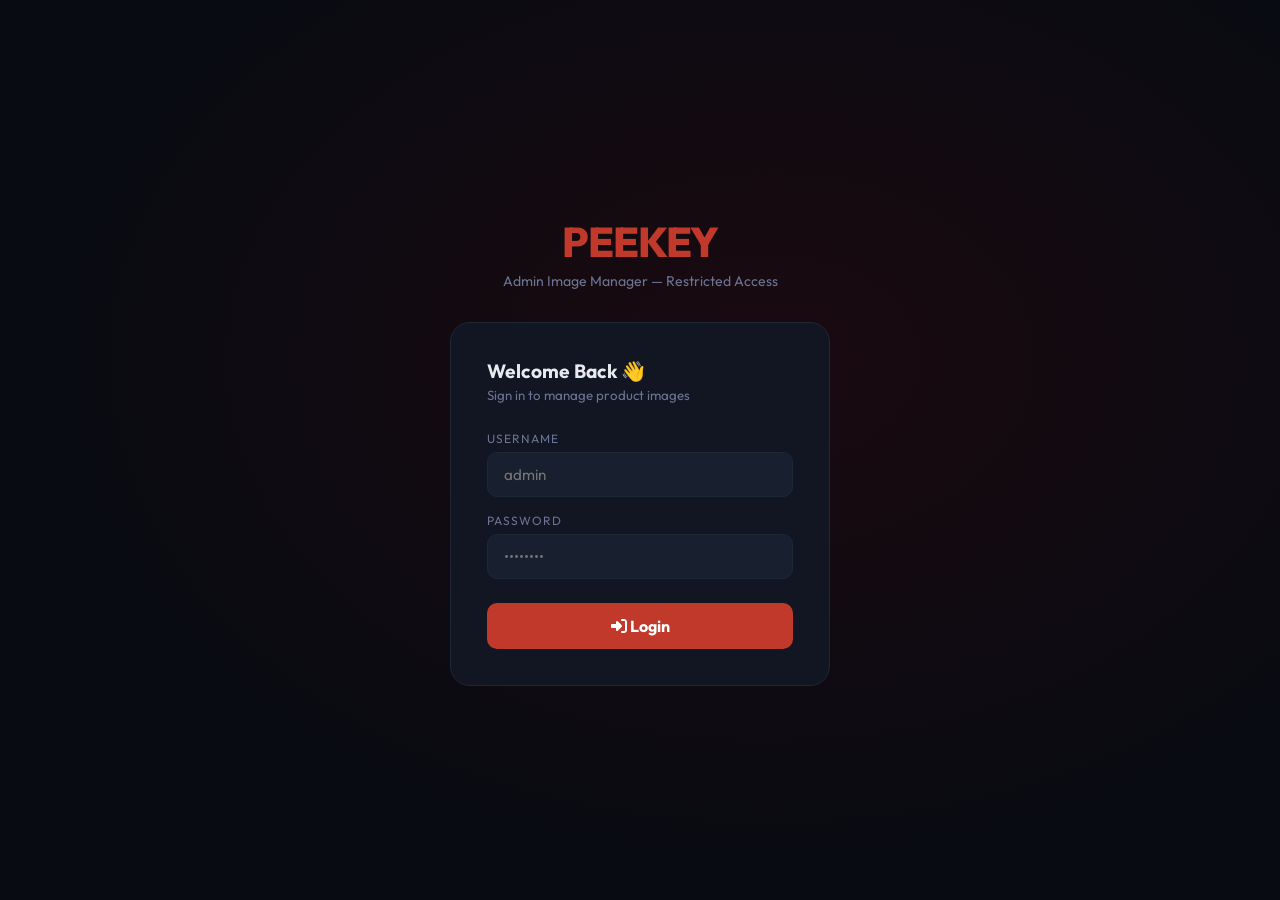
==== commit 1d4ea78b: "update" ====
--- a/admin.html
+++ b/admin.html
@@ -11,7 +11,7 @@
 :root{--bg:#080b12;--card:#111622;--card2:#181f2e;--red:#c0392b;--border:#1e2738;--text:#e8eaf0;--muted:#6b7494;--green:#10b981;--orange:#f59e0b}
 body{font-family:'Outfit',sans-serif;background:var(--bg);color:var(--text);min-height:100vh}
 
-/* â”€â”€ LOGIN â”€â”€ */
+/* ── LOGIN ── */
 #loginPage{min-height:100vh;display:flex;align-items:center;justify-content:center;background:radial-gradient(ellipse at 60% 40%,#1a0a10 0%,var(--bg) 70%)}
 .login-wrap{width:100%;max-width:420px;padding:20px}
 .login-logo{text-align:center;margin-bottom:32px}
@@ -28,7 +28,7 @@
 .lbtn:hover{background:#a93226}
 .lerr{color:#ef4444;font-size:.82rem;margin-top:10px;text-align:center;display:none}
 
-/* â”€â”€ DASHBOARD â”€â”€ */
+/* ── DASHBOARD ── */
 #dashboard{display:none}
 .topbar{background:#0d1117;border-bottom:1px solid var(--border);padding:0 28px;height:58px;display:flex;align-items:center;justify-content:space-between;position:sticky;top:0;z-index:100}
 .topbar-brand{font-size:1.2rem;font-weight:800;color:var(--red)}
@@ -149,15 +149,15 @@
   <div class="login-wrap">
     <div class="login-logo">
       <h1>PEEKEY</h1>
-      <p>Admin Image Manager â€” Restricted Access</p>
+      <p>Admin Image Manager — Restricted Access</p>
     </div>
     <div class="login-card">
-      <h2>Welcome Back ðŸ‘‹</h2>
+      <h2>Welcome Back 👋</h2>
       <p class="sub">Sign in to manage product images</p>
       <div class="lfield"><label>Username</label><input id="lUser" type="text" placeholder="admin"></div>
-      <div class="lfield"><label>Password</label><input id="lPass" type="password" placeholder="â€¢â€¢â€¢â€¢â€¢â€¢â€¢â€¢" onkeydown="if(event.key==='Enter')doLogin()"></div>
+      <div class="lfield"><label>Password</label><input id="lPass" type="password" placeholder="••••••••" onkeydown="if(event.key==='Enter')doLogin()"></div>
       <button class="lbtn" onclick="doLogin()"><i class="fas fa-sign-in-alt"></i> Login</button>
-      <p class="lerr" id="lerr">âŒ Invalid credentials. Try again.</p>
+      <p class="lerr" id="lerr">❌ Invalid credentials. Try again.</p>
     </div>
   </div>
 </div>
@@ -178,7 +178,7 @@
       <div class="stat"><div class="n" id="sTotal">0</div><div class="l">Total Products</div></div>
       <div class="stat"><div class="n" id="sCats">0</div><div class="l">Categories</div></div>
       <div class="stat"><div class="n" id="sWeek">0</div><div class="l">Added This Week</div></div>
-      <div class="stat"><div class="n" id="sCloud" style="color:var(--green)">â—</div><div class="l">Cloud Status</div></div>
+      <div class="stat"><div class="n" id="sCloud" style="color:var(--green)">●</div><div class="l">Cloud Status</div></div>
     </div>
 
     <!-- Upload -->
@@ -188,7 +188,7 @@
 
       <!-- imgbb Config -->
       <div class="cfg-toggle" onclick="toggleCfg()">
-        <i class="fas fa-gear" id="cfgIcon"></i> âš™ï¸ Image Storage API Key
+        <i class="fas fa-gear" id="cfgIcon"></i> ⚙️ Image Storage API Key
         <span id="cfgStatusBadge" style="color:var(--green);margin-left:6px"></span>
       </div>
       <div class="cfg-box" id="cfgBox">
@@ -217,19 +217,19 @@
           <div class="auto-detect" id="autoDetect"><i class="fas fa-magic"></i> Auto-detected category</div>
         </div>
         <div class="ufg">
-          <label>MRP / Price (â‚¹)</label>
+          <label>MRP / Price (₹)</label>
           <input id="uPrice" placeholder="e.g. 1999">
         </div>
         <div class="ufg">
           <label>Category</label>
           <select id="uCat">
-            <option value="Home Appliances">ðŸ”Œ Home Appliances</option>
-            <option value="Kitchenware">ðŸ³ Kitchenware</option>
-            <option value="Crockery & Dining">ðŸ½ï¸ Crockery &amp; Dining</option>
-            <option value="Pooja & Devotional">ðŸª” Pooja &amp; Devotional</option>
-            <option value="Home Essentials">ðŸ  Home Essentials</option>
-            <option value="Electrical & Lighting">ðŸ’¡ Electrical &amp; Lighting</option>
-            <option value="Gas Stoves & Hobs">ðŸ”¥ Gas Stoves &amp; Hobs</option>
+            <option value="Home Appliances">🔌 Home Appliances</option>
+            <option value="Kitchenware">🍳 Kitchenware</option>
+            <option value="Crockery & Dining">🍽️ Crockery &amp; Dining</option>
+            <option value="Pooja & Devotional">🪔 Pooja &amp; Devotional</option>
+            <option value="Home Essentials">🏠 Home Essentials</option>
+            <option value="Electrical & Lighting">💡 Electrical &amp; Lighting</option>
+            <option value="Gas Stoves & Hobs">🔥 Gas Stoves &amp; Hobs</option>
           </select>
         </div>
       </div>
@@ -237,7 +237,7 @@
       <div class="ap-dual-dz">
         <!-- Product Image Dropzone -->
         <div class="ap-dz-wrap">
-          <span class="ap-dz-badge required">â˜… Product Image (Required)</span>
+          <span class="ap-dz-badge required">★ Product Image (Required)</span>
           <div class="dropzone" id="dz" onclick="document.getElementById('fInput').click()" style="padding: 24px;">
             <i class="fas fa-image" style="font-size: 2rem; margin-bottom: 8px;"></i>
             <p style="font-size: 0.82rem;"><span>Click to browse</span> or drag &amp; drop</p>
@@ -248,7 +248,7 @@
 
         <!-- Description Image Dropzone -->
         <div class="ap-dz-wrap">
-          <span class="ap-dz-badge optional">âœ¦ Description / Spec (Optional)</span>
+          <span class="ap-dz-badge optional">✦ Description / Spec (Optional)</span>
           <div class="dropzone" id="descDz" onclick="document.getElementById('descFInput').click()" style="padding: 24px;">
             <i class="fas fa-file-invoice" style="font-size: 2rem; color: var(--orange); margin-bottom: 8px;"></i>
             <p style="font-size: 0.82rem;"><span style="color: var(--orange);">Click to browse</span> or drag &amp; drop</p>
@@ -280,7 +280,7 @@
 <div id="toast"><i class="fas fa-check-circle"></i><span id="toastMsg"></span></div>
 
 <script>
-// â”€â”€ CONFIG â”€â”€â”€â”€â”€â”€â”€â”€â”€â”€â”€â”€â”€â”€â”€â”€â”€â”€â”€â”€â”€â”€â”€â”€â”€â”€â”€â”€â”€â”€â”€â”€â”€â”€â”€â”€â”€â”€â”€â”€â”€â”€â”€â”€â”€â”€â”€â”€â”€â”€â”€â”€â”€â”€â”€â”€â”€
+// ── CONFIG ─────────────────────────────────────────────────────────
 const CREDS = { user: 'admin', pass: 'peekey@2024' };
 const SK = 'peekey_products_v2';
 const CK = { key: 'pk_imgbb_key' };
@@ -304,7 +304,7 @@
   return null;
 }
 
-// â”€â”€ AUTH â”€â”€â”€â”€â”€â”€â”€â”€â”€â”€â”€â”€â”€â”€â”€â”€â”€â”€â”€â”€â”€â”€â”€â”€â”€â”€â”€â”€â”€â”€â”€â”€â”€â”€â”€â”€â”€â”€â”€â”€â”€â”€â”€â”€â”€â”€â”€â”€â”€â”€â”€â”€â”€â”€â”€â”€â”€â”€â”€
+// ── AUTH ───────────────────────────────────────────────────────────
 function doLogin() {
   const u = document.getElementById('lUser').value.trim();
   const p = document.getElementById('lPass').value;
@@ -325,7 +325,7 @@
   window.addEventListener('DOMContentLoaded', initDash);
 }
 
-// â”€â”€ INIT â”€â”€â”€â”€â”€â”€â”€â”€â”€â”€â”€â”€â”€â”€â”€â”€â”€â”€â”€â”€â”€â”€â”€â”€â”€â”€â”€â”€â”€â”€â”€â”€â”€â”€â”€â”€â”€â”€â”€â”€â”€â”€â”€â”€â”€â”€â”€â”€â”€â”€â”€â”€â”€â”€â”€â”€â”€â”€â”€
+// ── INIT ───────────────────────────────────────────────────────────
 function updateApiUi() {
   const isCustom = document.getElementById('optCustom').checked;
   document.getElementById('customKeyRow').style.display = isCustom ? 'grid' : 'none';
@@ -343,15 +343,15 @@
   }
   updateApiUi();
 
-  document.getElementById('cfgStatusBadge').textContent = 'âœ“ Connected';
-  document.getElementById('cfgStatus').textContent = useDefault ? 'âœ“ Using Default Permanent API Key' : 'âœ“ Custom API key saved';
-  document.getElementById('sCloud').textContent = 'âœ“';
+  document.getElementById('cfgStatusBadge').textContent = '✓ Connected';
+  document.getElementById('cfgStatus').textContent = useDefault ? '✓ Using Default Permanent API Key' : '✓ Custom API key saved';
+  document.getElementById('sCloud').textContent = '✓';
 
   renderGrid('All');
   updateStats();
 }
 
-// â”€â”€ CONFIG â”€â”€â”€â”€â”€â”€â”€â”€â”€â”€â”€â”€â”€â”€â”€â”€â”€â”€â”€â”€â”€â”€â”€â”€â”€â”€â”€â”€â”€â”€â”€â”€â”€â”€â”€â”€â”€â”€â”€â”€â”€â”€â”€â”€â”€â”€â”€â”€â”€â”€â”€â”€â”€â”€â”€â”€â”€
+// ── CONFIG ─────────────────────────────────────────────────────────
 function toggleCfg() {
   const box = document.getElementById('cfgBox');
   box.classList.toggle('open');
@@ -361,9 +361,9 @@
   const isDefault = document.getElementById('optDefault').checked;
   if (isDefault) {
     localStorage.setItem('pk_use_default_key', 'true');
-    document.getElementById('cfgStatusBadge').textContent = 'âœ“ Connected';
-    document.getElementById('cfgStatus').textContent = 'âœ“ Using Default Permanent API Key';
-    document.getElementById('sCloud').textContent = 'âœ“';
+    document.getElementById('cfgStatusBadge').textContent = '✓ Connected';
+    document.getElementById('cfgStatus').textContent = '✓ Using Default Permanent API Key';
+    document.getElementById('sCloud').textContent = '✓';
     document.getElementById('cfgBox').classList.remove('open');
     showToast('Using default permanent API key.', 'ok');
   } else {
@@ -371,15 +371,15 @@
     if (!key) { showToast('Paste your custom imgbb API key!', 'err'); return; }
     localStorage.setItem('pk_use_default_key', 'false');
     localStorage.setItem(CK.key, key);
-    document.getElementById('cfgStatusBadge').textContent = 'âœ“ Connected';
-    document.getElementById('cfgStatus').textContent = 'âœ“ Custom API key saved';
-    document.getElementById('sCloud').textContent = 'âœ“';
+    document.getElementById('cfgStatusBadge').textContent = '✓ Connected';
+    document.getElementById('cfgStatus').textContent = '✓ Custom API key saved';
+    document.getElementById('sCloud').textContent = '✓';
     document.getElementById('cfgBox').classList.remove('open');
     showToast('Custom API key saved successfully.', 'ok');
   }
 }
 
-// â”€â”€ AUTO DETECT â”€â”€â”€â”€â”€â”€â”€â”€â”€â”€â”€â”€â”€â”€â”€â”€â”€â”€â”€â”€â”€â”€â”€â”€â”€â”€â”€â”€â”€â”€â”€â”€â”€â”€â”€â”€â”€â”€â”€â”€â”€â”€â”€â”€â”€â”€â”€â”€â”€â”€â”€â”€
+// ── AUTO DETECT ────────────────────────────────────────────────────
 function autoDetectCat(val) {
   const cat = detectCategory(val);
   const sel = document.getElementById('uCat');
@@ -387,13 +387,13 @@
   if (cat) {
     sel.value = cat;
     msg.style.display = 'block';
-    msg.textContent = 'âœ¨ Auto-sorted to: ' + cat;
+    msg.textContent = '✨ Auto-sorted to: ' + cat;
   } else {
     msg.style.display = 'none';
   }
 }
 
-// â”€â”€ FILE HANDLING â”€â”€â”€â”€â”€â”€â”€â”€â”€â”€â”€â”€â”€â”€â”€â”€â”€â”€â”€â”€â”€â”€â”€â”€â”€â”€â”€â”€â”€â”€â”€â”€â”€â”€â”€â”€â”€â”€â”€â”€â”€â”€â”€â”€â”€â”€â”€â”€â”€â”€
+// ── FILE HANDLING ──────────────────────────────────────────────────
 let selFiles = [];
 let selDescFile = null;
 
@@ -456,7 +456,7 @@
   document.getElementById('autoDetect').style.display = 'none';
 }
 
-// â”€â”€ UPLOAD via imgbb â”€â”€â”€â”€â”€â”€â”€â”€â”€â”€â”€â”€â”€â”€â”€â”€â”€â”€â”€â”€â”€â”€â”€â”€â”€â”€â”€â”€â”€â”€â”€â”€â”€â”€â”€â”€â”€â”€â”€â”€â”€â”€â”€â”€â”€â”€â”€
+// ── UPLOAD via imgbb ───────────────────────────────────────────────
 async function doUpload() {
   const name = document.getElementById('uName').value.trim();
   const cat = document.getElementById('uCat').value;
@@ -465,7 +465,7 @@
   if (!name) { showToast('Enter a product name!', 'err'); return; }
   if (!apiKey) {
     document.getElementById('cfgBox').classList.add('open');
-    showToast('âš™ï¸ Configure your imgbb API key first!', 'err');
+    showToast('⚙️ Configure your imgbb API key first!', 'err');
     return;
   }
   if (!selFiles.length) { showToast('Select images to upload!', 'err'); return; }
@@ -562,7 +562,7 @@
   btn.disabled = false;
   btn.innerHTML = '<i class="fas fa-cloud-upload-alt"></i> Upload to Cloud';
   pbw.style.display = 'none'; pbf.style.width = '0';
-  showToast(`âœ… ${done} image(s) uploaded & live on website!`, 'ok');
+  showToast(`✅ ${done} image(s) uploaded & live on website!`, 'ok');
   renderGrid(currentFilter);
   updateStats();
 }
@@ -576,7 +576,7 @@
   });
 }
 
-// â”€â”€ GRID â”€â”€â”€â”€â”€â”€â”€â”€â”€â”€â”€â”€â”€â”€â”€â”€â”€â”€â”€â”€â”€â”€â”€â”€â”€â”€â”€â”€â”€â”€â”€â”€â”€â”€â”€â”€â”€â”€â”€â”€â”€â”€â”€â”€â”€â”€â”€â”€â”€â”€â”€â”€â”€â”€â”€â”€â”€â”€â”€
+// ── GRID ───────────────────────────────────────────────────────────
 let currentFilter = 'All';
 function renderGrid(filter) {
   currentFilter = filter;
@@ -608,19 +608,19 @@
           <input type="text" value="${p.name}" onchange="updateProduct(${ri}, 'name', this.value)" style="width:100%;padding:4px 8px;background:var(--card);color:var(--text);border:1px solid var(--border);border-radius:6px;font-size:0.8rem;outline:none;">
         </div>
         <div>
-          <label style="font-size:0.65rem;color:var(--muted);font-weight:700;display:block;margin-bottom:2px;text-transform:uppercase;">MRP / Price (â‚¹)</label>
+          <label style="font-size:0.65rem;color:var(--muted);font-weight:700;display:block;margin-bottom:2px;text-transform:uppercase;">MRP / Price (₹)</label>
           <input type="text" value="${p.price || ''}" placeholder="e.g. 1999" onchange="updateProduct(${ri}, 'price', this.value)" style="width:100%;padding:4px 8px;background:var(--card);color:var(--text);border:1px solid var(--border);border-radius:6px;font-size:0.8rem;outline:none;">
         </div>
         <div>
           <label style="font-size:0.65rem;color:var(--muted);font-weight:700;display:block;margin-bottom:2px;text-transform:uppercase;">Category</label>
           <select onchange="updateProduct(${ri}, 'category', this.value)" style="width:100%;padding:4px;background:var(--card);color:var(--text);border:1px solid var(--border);border-radius:6px;font-size:0.8rem;outline:none;cursor:pointer;">
-            <option value="Home Appliances" ${p.category==='Home Appliances'?'selected':''}>ðŸ”Œ Home Appliances</option>
-            <option value="Kitchenware" ${p.category==='Kitchenware'?'selected':''}>ðŸ³ Kitchenware</option>
-            <option value="Crockery & Dining" ${p.category==='Crockery & Dining'?'selected':''}>ðŸ½ï¸ Crockery & Dining</option>
-            <option value="Pooja & Devotional" ${p.category==='Pooja & Devotional'?'selected':''}>ðŸª” Pooja & Devotional</option>
-            <option value="Home Essentials" ${p.category==='Home Essentials'?'selected':''}>ðŸ  Home Essentials</option>
-            <option value="Electrical & Lighting" ${p.category==='Electrical & Lighting'?'selected':''}>ðŸ’¡ Electrical & Lighting</option>
-            <option value="Gas Stoves & Hobs" ${p.category==='Gas Stoves & Hobs'?'selected':''}>ðŸ”¥ Gas Stoves & Hobs</option>
+            <option value="Home Appliances" ${p.category==='Home Appliances'?'selected':''}>🔌 Home Appliances</option>
+            <option value="Kitchenware" ${p.category==='Kitchenware'?'selected':''}>🍳 Kitchenware</option>
+            <option value="Crockery & Dining" ${p.category==='Crockery & Dining'?'selected':''}>🍽️ Crockery & Dining</option>
+            <option value="Pooja & Devotional" ${p.category==='Pooja & Devotional'?'selected':''}>🪔 Pooja & Devotional</option>
+            <option value="Home Essentials" ${p.category==='Home Essentials'?'selected':''}>🏠 Home Essentials</option>
+            <option value="Electrical & Lighting" ${p.category==='Electrical & Lighting'?'selected':''}>💡 Electrical & Lighting</option>
+            <option value="Gas Stoves & Hobs" ${p.category==='Gas Stoves & Hobs'?'selected':''}>🔥 Gas Stoves & Hobs</option>
           </select>
         </div>
         <button class="pdel" onclick="delProduct(${ri})" style="width:100%;margin-top:4px;"><i class="fas fa-trash"></i> Remove</button>
@@ -657,9 +657,9 @@
   document.getElementById('sWeek').textContent = p.filter(x => x.at > wk).length;
 }
 
-// â”€â”€ STORAGE â”€â”€â”€â”€â”€â”€â”€â”€â”€â”€â”€â”€â”€â”€â”€â”€â”€â”€â”€â”€â”€â”€â”€â”€â”€â”€â”€â”€â”€â”€â”€â”€â”€â”€â”€â”€â”€â”€â”€â”€â”€â”€â”€â”€â”€â”€â”€â”€â”€â”€â”€â”€â”€â”€â”€â”€
+// ── STORAGE ────────────────────────────────────────────────────────
 const DEFAULT_PRODUCTS = [
-  { id: "def-mixer", name: "Mixer Grinder", category: "Home Appliances", url: "Mixer Grinder.png", price: "", at: 1718360000000 },
+  { id: "def-mixer", name: "Mixer Grinder", category: "Home Appliances", url: "mixer grinder.png", price: "", at: 1718360000000 },
   { id: "def-wet", name: "Wet Grinder", category: "Home Appliances", url: "Wet Grinder.png", price: "", at: 1718360000000 },
   { id: "def-juicer", name: "Juicer", category: "Home Appliances", url: "Juicer.png", price: "", at: 1718360000000 },
   { id: "def-rice", name: "Rice Cooker", category: "Home Appliances", url: "Rice Cooker.png", price: "", at: 1718360000000 },
@@ -705,7 +705,7 @@
   { id: "def-kalash", name: "Copper Kalash", category: "Pooja & Devotional", url: "Copper Kalash.png", price: "", at: 1718360000000 },
   { id: "def-panchapathram", name: "Panchapathram Set", category: "Pooja & Devotional", url: "Panchapathram Set.png", price: "", at: 1718360000000 },
   { id: "def-wbottle", name: "Water Bottles", category: "Home Essentials", url: "water bottle.png", price: "", at: 1718360000000 },
-  { id: "def-sbottle", name: "Steel Bottles", category: "Home Essentials", url: "water bottle.png", price: "", at: 1718360000000 },
+  { id: "def-sbottle", name: "Steel Bottles", category: "Home Essentials", url: "steel water bottle.png", price: "", at: 1718360000000 },
   { id: "def-flask", name: "Vacuum Flasks", category: "Home Essentials", url: "vacuum flask.png", price: "", at: 1718360000000 },
   { id: "def-lunch", name: "Lunch Boxes", category: "Home Essentials", url: "lunch box.png", price: "", at: 1718360000000 },
   { id: "def-fstorage", name: "Food Storage", category: "Home Essentials", url: "Storage Containers.png", price: "", at: 1718360000000 },
@@ -739,6 +739,16 @@
                 p.descUrl = p.descUrl.split('/').pop();
                 updated = true;
               }
+              // Correct Mixer Grinder casing for case-sensitive hosting/mobile mode
+              if (p.url === 'Mixer Grinder.png') {
+                p.url = 'mixer grinder.png';
+                updated = true;
+              }
+              // Correct Steel Bottles image path
+              if (p.id === 'def-sbottle' && p.url === 'water bottle.png') {
+                p.url = 'steel water bottle.png';
+                updated = true;
+              }
             });
       if (updated) {
         localStorage.setItem(SK, JSON.stringify(parsed));
@@ -750,7 +760,7 @@
 function getProducts() { try { return JSON.parse(localStorage.getItem(SK) || '[]'); } catch { return []; } }
 function saveProducts(arr) { localStorage.setItem(SK, JSON.stringify(arr)); }
 
-// â”€â”€ TOAST â”€â”€â”€â”€â”€â”€â”€â”€â”€â”€â”€â”€â”€â”€â”€â”€â”€â”€â”€â”€â”€â”€â”€â”€â”€â”€â”€â”€â”€â”€â”€â”€â”€â”€â”€â”€â”€â”€â”€â”€â”€â”€â”€â”€â”€â”€â”€â”€â”€â”€â”€â”€â”€â”€â”€â”€â”€â”€
+// ── TOAST ──────────────────────────────────────────────────────────
 function showToast(msg, type = 'ok') {
   const t = document.getElementById('toast');
   t.querySelector('i').className = type === 'ok' ? 'fas fa-check-circle' : 'fas fa-circle-xmark';
